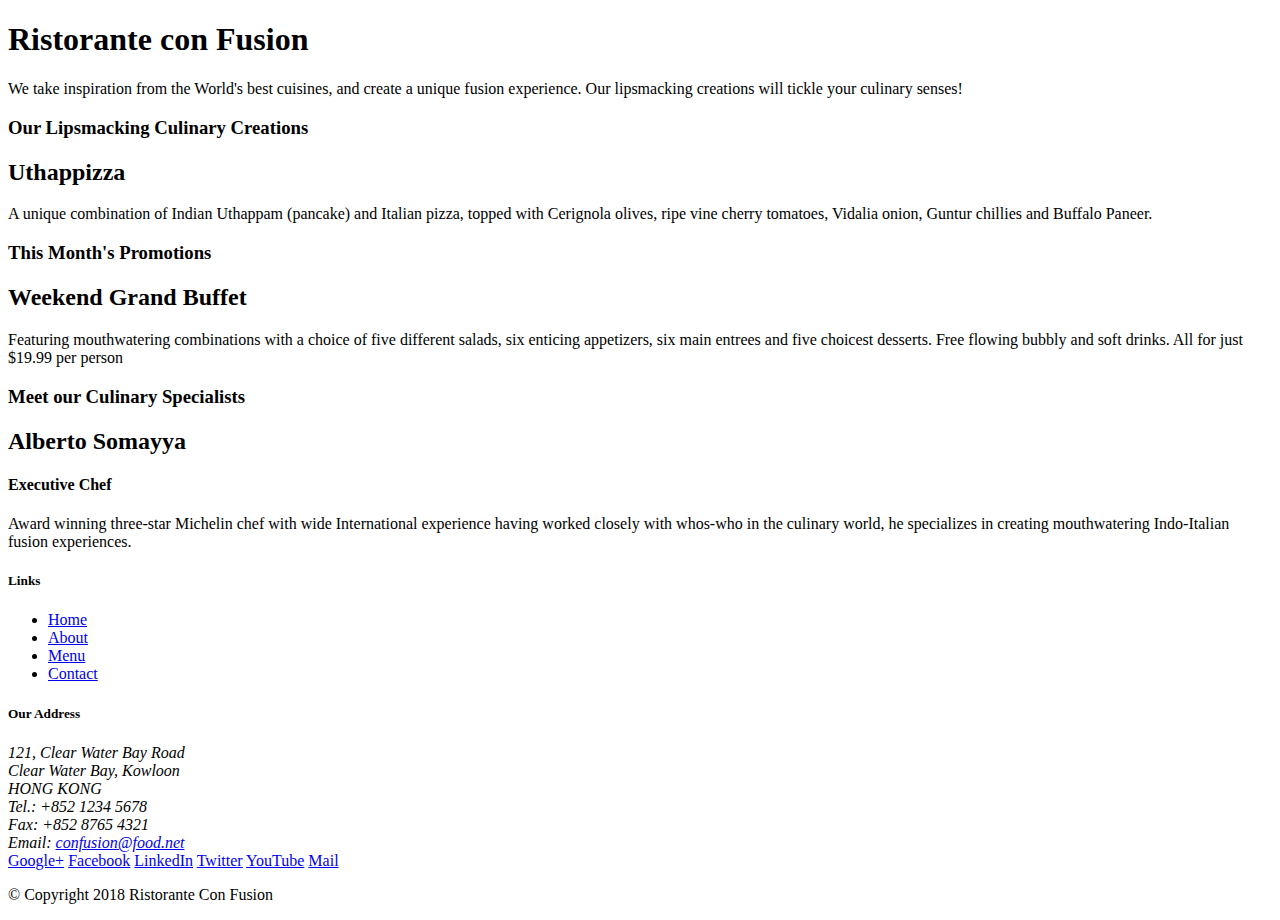
==== index.html @ 0f05fb22 "Initial setup" ====
<!DOCTYPE html>
<html lang="en">

<head>
    <title>Ristorante Con Fusion</title>
</head>

<body>

    <header>
        <div>
            <div>
                <div>
                    <h1>Ristorante con Fusion</h1>
                    <p>We take inspiration from the World's best cuisines, and create a unique fusion experience. Our lipsmacking creations will tickle your culinary senses!</p>
                </div>
                <div>
                </div>
            </div>
        </div>
    </header>

    <div>
        <div>
            <div>
                <h3>Our Lipsmacking Culinary Creations</h3>
            </div>
            <div>
                <h2>Uthappizza</h2>
                <p>A unique combination of Indian Uthappam (pancake) and Italian pizza, topped with Cerignola olives, ripe vine cherry tomatoes, Vidalia onion, Guntur chillies and Buffalo Paneer.</p>
            </div>
        </div>


        <div>
            <div>
                <h3>This Month's Promotions</h3>
            </div>
            <div>
                <h2>Weekend Grand Buffet</h2>
                <p>Featuring mouthwatering combinations with a choice of five different salads, six enticing appetizers, six main entrees and five choicest desserts. Free flowing bubbly and soft drinks. All for just $19.99 per person </p>
            </div>
        </div>

        <div>
            <div>
                <h3>Meet our Culinary Specialists</h3>
            </div>
            <div>
                <h2>Alberto Somayya</h2>
                <h4>Executive Chef</h4>
                <p>Award winning three-star Michelin chef with wide International experience having worked closely with whos-who in the culinary world, he specializes in creating mouthwatering Indo-Italian fusion experiences. </p>
            </div>
        </div>
    </div>

    <footer>
        <div>
            <div>             
                <div>
                    <h5>Links</h5>
                    <ul>
                        <li><a href="#">Home</a></li>
                        <li><a href="#">About</a></li>
                        <li><a href="#">Menu</a></li>
                        <li><a href="#">Contact</a></li>
                    </ul>
                </div>
                <div>
                    <h5>Our Address</h5>
                    <address>
		              121, Clear Water Bay Road<br>
		              Clear Water Bay, Kowloon<br>
		              HONG KONG<br>
		              Tel.: +852 1234 5678<br>
		              Fax: +852 8765 4321<br>
		              Email: <a href="mailto:confusion@food.net">confusion@food.net</a>
		           </address>
                </div>
                <div>
                    <div>
                        <a href="http://google.com/+">Google+</a>
                        <a href="http://www.facebook.com/profile.php?id=">Facebook</a>
                        <a href="http://www.linkedin.com/in/">LinkedIn</a>
                        <a href="http://twitter.com/">Twitter</a>
                        <a href="http://youtube.com/">YouTube</a>
                        <a href="mailto:">Mail</a>
                    </div>
                </div>
           </div>
           <div>             
                <div>
                    <p>© Copyright 2018 Ristorante Con Fusion</p>
                </div>
           </div>
        </div>
    </footer>

</body>

</html>
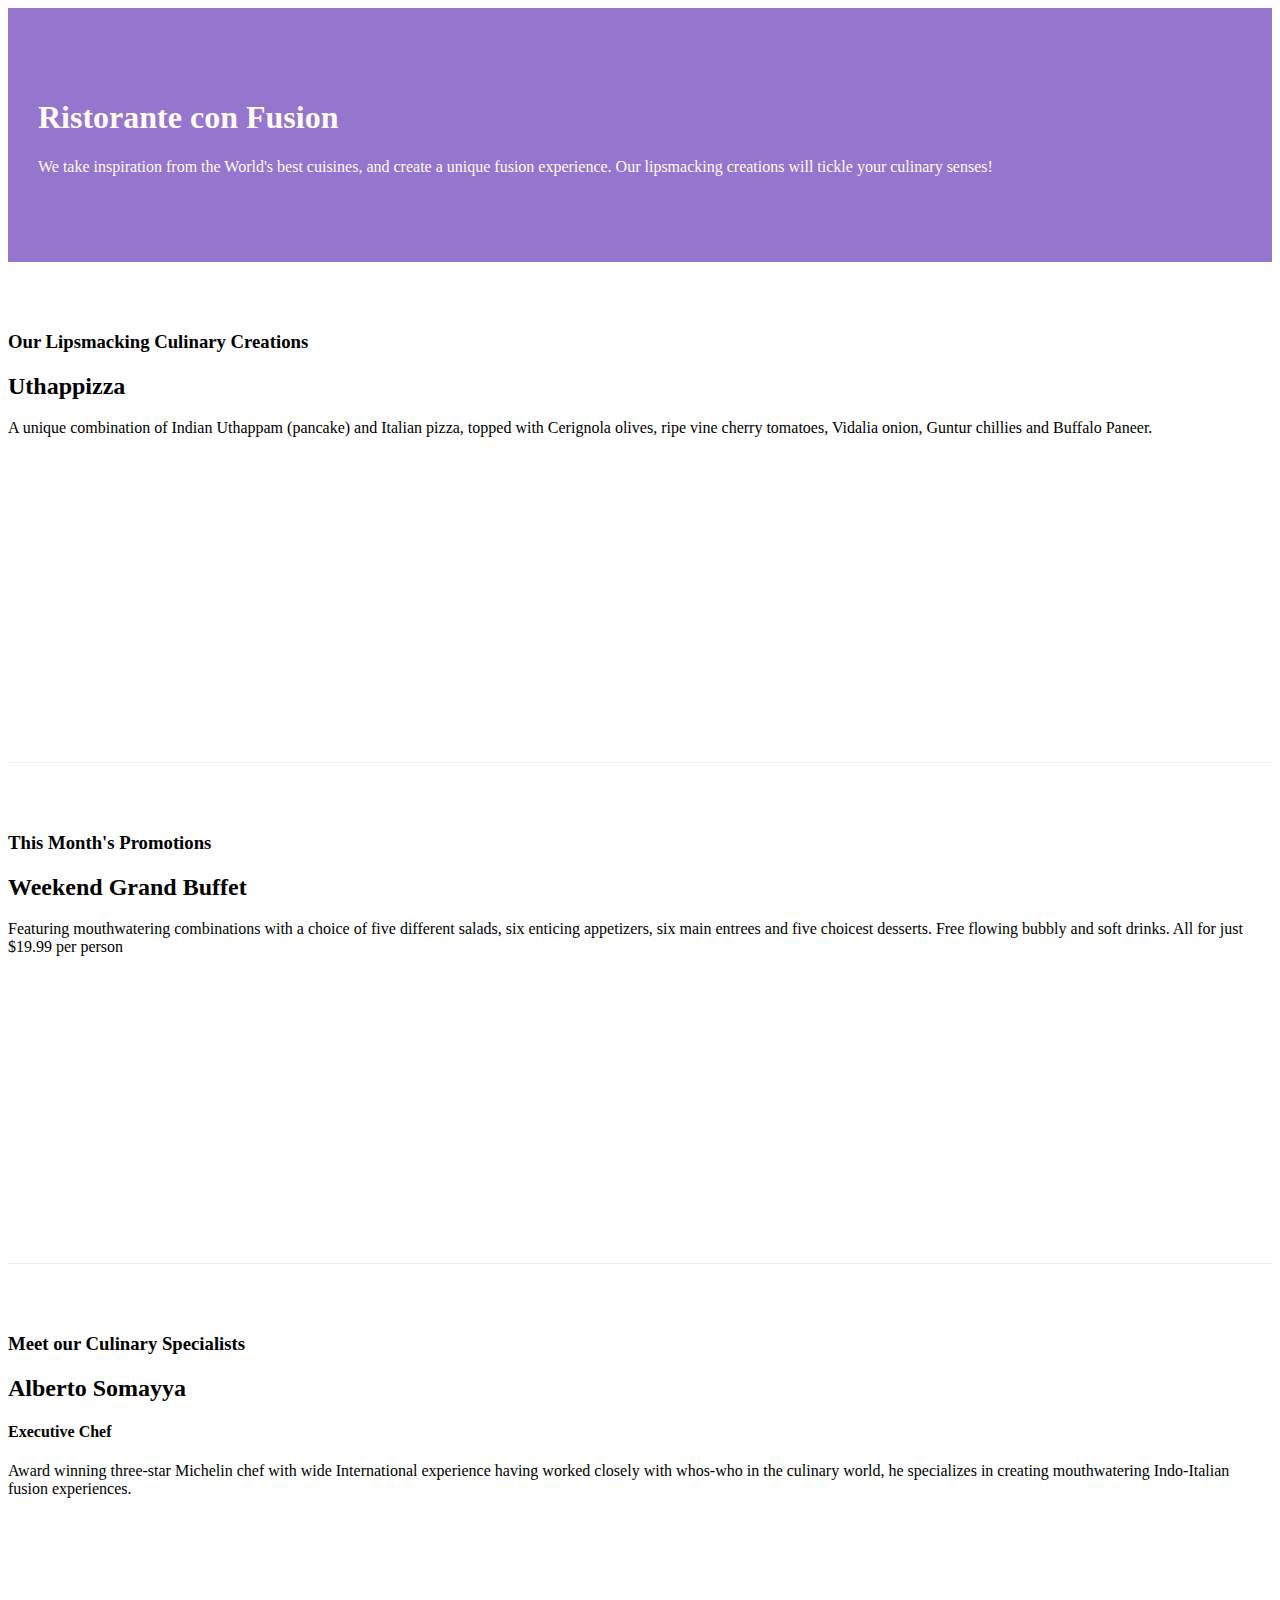
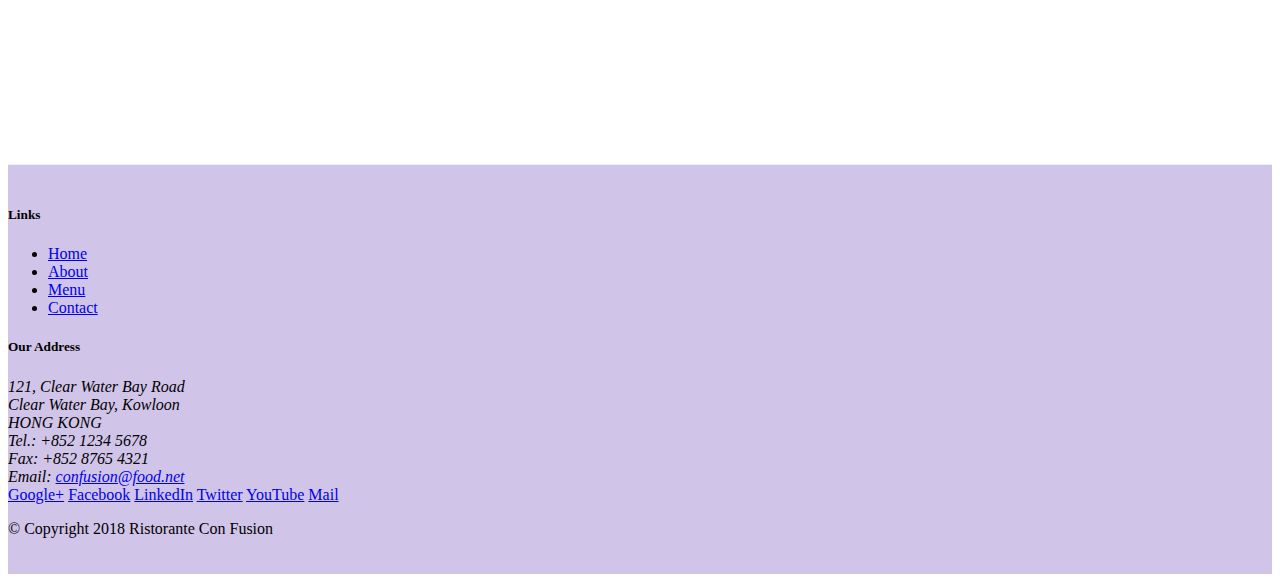
==== commit 0be0b2f5: "fifth commit" ====
--- a/index.html
+++ b/index.html
@@ -2,51 +2,59 @@
 <html lang="en">
 
 <head>
-    <title>Ristorante Con Fusion</title>
+     <!-- Required meta tags always come first -->
+     <meta charset="utf-8">
+     <meta name="viewport" content="width=device-width, initial-scale=1, shrink-to-fit=no">
+     <meta http-equiv="x-ua-compatible" content="ie=edge">
+ 
+     <!-- Bootstrap CSS -->
+     <link rel="stylesheet" href="node_modules/bootstrap/dist/css/bootstrap.min.css">
+     <link rel="stylesheet" href="css/style.css">
+     <title>Ristorante Con Fusion</title>
 </head>
 
 <body>
 
-    <header>
-        <div>
-            <div>
-                <div>
+    <header class="jumbotron">
+        <div class="container">
+            <div class="row row-header">
+                <div class="col-12 col-sm-6">
                     <h1>Ristorante con Fusion</h1>
                     <p>We take inspiration from the World's best cuisines, and create a unique fusion experience. Our lipsmacking creations will tickle your culinary senses!</p>
                 </div>
-                <div>
+                <div class="col-12 col-sm">
                 </div>
             </div>
         </div>
     </header>
 
-    <div>
-        <div>
-            <div>
+    <div class="container">
+        <div class="row row-content align-items-center">
+            <div class="col-12 col-sm-4 order-sm-last col-md-3">
                 <h3>Our Lipsmacking Culinary Creations</h3>
             </div>
-            <div>
+            <div class="col col-sm order-sm-first col-md">
                 <h2>Uthappizza</h2>
                 <p>A unique combination of Indian Uthappam (pancake) and Italian pizza, topped with Cerignola olives, ripe vine cherry tomatoes, Vidalia onion, Guntur chillies and Buffalo Paneer.</p>
             </div>
         </div>
 
 
-        <div>
-            <div>
+        <div class="row row-content align-items-center">
+            <div class="col-12 col-sm-4 order-sm-last col-md-3">
                 <h3>This Month's Promotions</h3>
             </div>
-            <div>
+            <div class="col col-sm order-sm-first col-md">
                 <h2>Weekend Grand Buffet</h2>
                 <p>Featuring mouthwatering combinations with a choice of five different salads, six enticing appetizers, six main entrees and five choicest desserts. Free flowing bubbly and soft drinks. All for just $19.99 per person </p>
             </div>
         </div>
 
-        <div>
-            <div>
+        <div class="row row-content align-items-center">
+            <div class="col-12 col-sm-4 order-sm-last col-md-3">
                 <h3>Meet our Culinary Specialists</h3>
             </div>
-            <div>
+            <div class="col col-sm order-sm-first col-md">
                 <h2>Alberto Somayya</h2>
                 <h4>Executive Chef</h4>
                 <p>Award winning three-star Michelin chef with wide International experience having worked closely with whos-who in the culinary world, he specializes in creating mouthwatering Indo-Italian fusion experiences. </p>
@@ -54,19 +62,19 @@
         </div>
     </div>
 
-    <footer>
-        <div>
-            <div>             
-                <div>
+    <footer class="footer">
+        <div class="container">
+            <div class="row">             
+                <div class="col-4 offset-1 col-sm-2">
                     <h5>Links</h5>
-                    <ul>
+                    <ul class="list-unstyled">
                         <li><a href="#">Home</a></li>
                         <li><a href="#">About</a></li>
                         <li><a href="#">Menu</a></li>
                         <li><a href="#">Contact</a></li>
                     </ul>
                 </div>
-                <div>
+                <div class="col-7 col-sm-5">
                     <h5>Our Address</h5>
                     <address>
 		              121, Clear Water Bay Road<br>
@@ -77,8 +85,8 @@
 		              Email: <a href="mailto:confusion@food.net">confusion@food.net</a>
 		           </address>
                 </div>
-                <div>
-                    <div>
+                <div class="col-12 col-sm-4">
+                    <div class="text-center">
                         <a href="http://google.com/+">Google+</a>
                         <a href="http://www.facebook.com/profile.php?id=">Facebook</a>
                         <a href="http://www.linkedin.com/in/">LinkedIn</a>
@@ -88,13 +96,17 @@
                     </div>
                 </div>
            </div>
-           <div>             
-                <div>
+           <div class="row justify-content-center">             
+                <div class="col-auto">
                     <p>© Copyright 2018 Ristorante Con Fusion</p>
                 </div>
            </div>
         </div>
     </footer>
+     <!-- jQuery first, then Popper.js, then Bootstrap JS. -->
+     <script src="node_modules/jquery/dist/jquery.slim.min.js"></script>
+     <script src="node_modules/popper.js/dist/umd/popper.min.js"></script>
+     <script src="node_modules/bootstrap/dist/js/bootstrap.min.js"></script>
 
 </body>
 
--- a/css/style.css
+++ b/css/style.css
@@ -0,0 +1,31 @@
+.row-header {
+    margin: 0px auto;
+    padding: 0px auto;
+}
+
+.row-content {
+    margin: 0px auto;
+    padding: 50px 0px 50px 0px;
+    border-bottom: 1px ridge;
+    min-height: 400px;
+}
+
+.footer{
+    background-color: #D1C4E9;
+    margin: 0px auto;
+    padding: 20px 0px 20px 0px;
+}
+
+.jumbotron {
+    padding: 70px 30px 70px 30px;
+    margin: 0px auto;
+    background: #9575CD;
+    color: floralwhite;
+}
+
+.address {
+    font-size: 80%;
+    margin: 0px;
+    color: #00ff00;
+
+}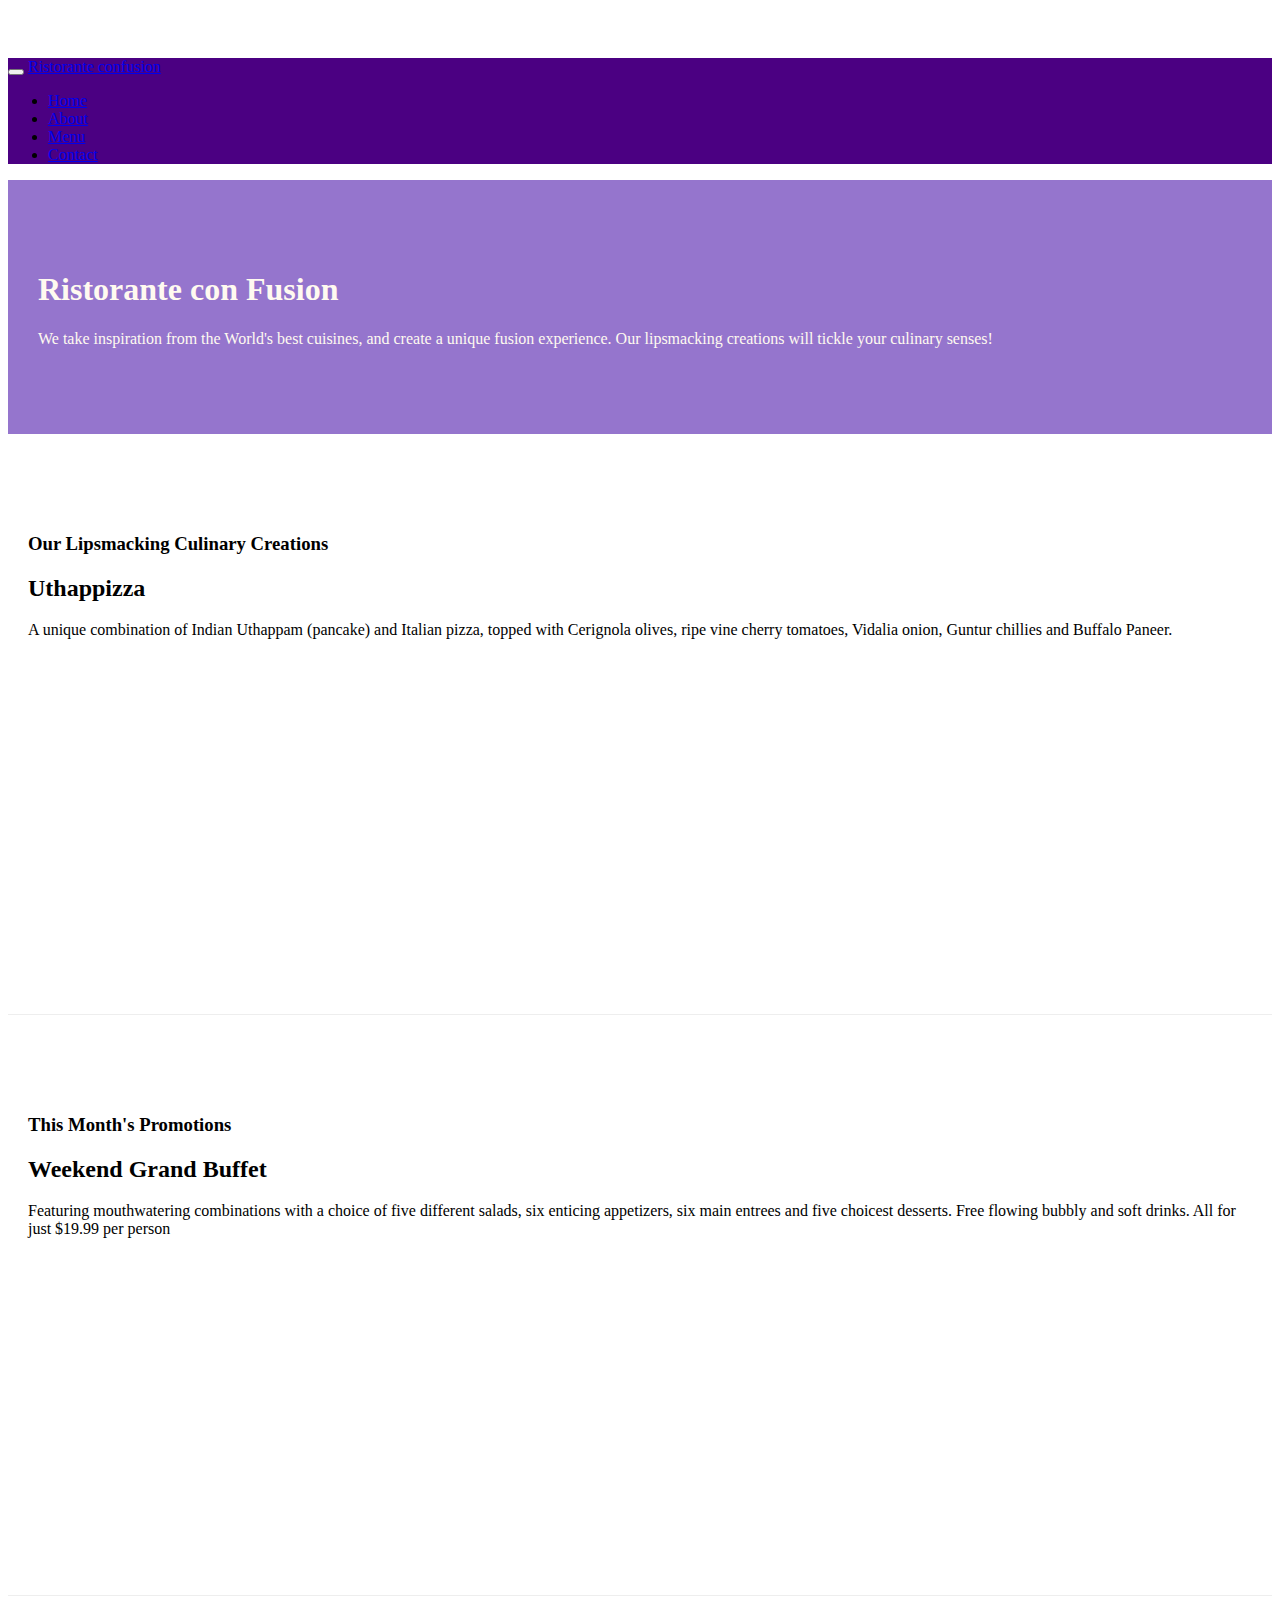
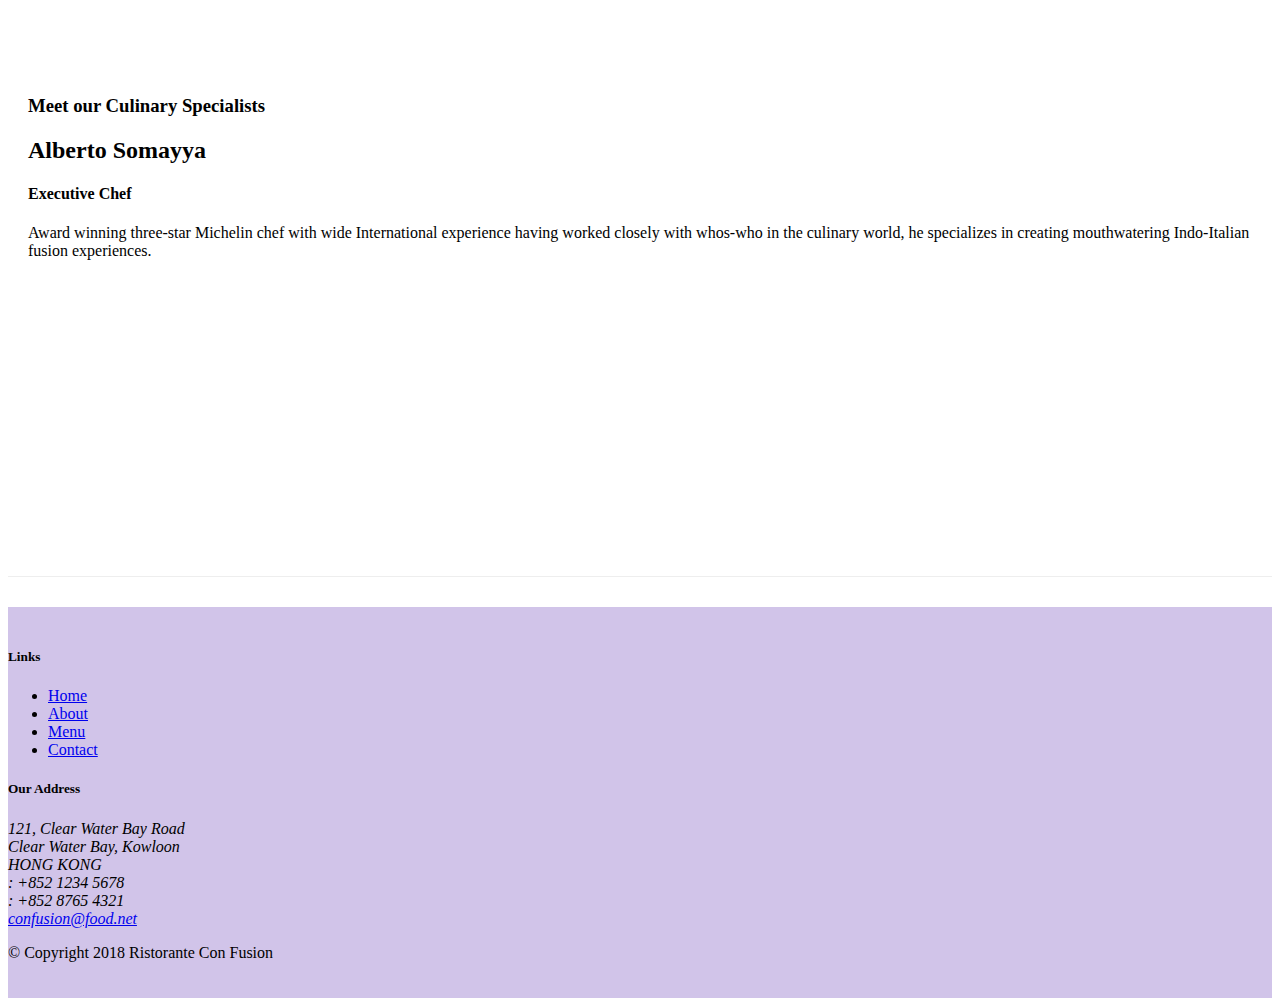
==== commit 18818977: "Button commit" ====
--- a/index.html
+++ b/index.html
@@ -10,11 +10,28 @@
      <!-- Bootstrap CSS -->
      <link rel="stylesheet" href="node_modules/bootstrap/dist/css/bootstrap.min.css">
      <link rel="stylesheet" href="css/style.css">
+     <link rel="stylesheet" href="node_modules/font-awesome/css/font-awesome.min.css">
+     <link rel="stylesheet" href="node_modules/bootstrap-social/bootstrap-social.css">
      <title>Ristorante Con Fusion</title>
 </head>
 
 <body>
-
+  <nav class="navbar navbar-dark navbar-expand-sm  fixed-top">
+      <div class="container">
+          <button class="navbar-toggler" type="button" data-toggle="collapse" data-target="#Navbar">
+          <span class="navbar-toggler-icon"></span>
+          </button>
+          <a class="navbar-brand mr-auto" href="#">Ristorante confusion</a>
+          <div class="collapse navbar-collapse" id="Navbar">
+            <ul class="navbar-nav mr-auto">
+                <li class="nav-item active"><a class="nav-link" href="#"><i class="fa fa-home fa-lg"></i>Home</a></li> 
+                <li class="nav-item"><a class="nav-link" href="./aboutus.html"><i class="fa fa-info fa-lg"></i>About</a></li> 
+                <li class="nav-item"><a class="nav-link" href="#"><i class="fa fa-list fa-lg"></i>Menu</a></li>           
+                <li class="nav-item"><a class="nav-link" href="./contactus.html"><i class="fa fa-phone fa-lg"></i>Contact</a></li>           
+                </ul>
+          </div>
+      </div>
+  </nav>
     <header class="jumbotron">
         <div class="container">
             <div class="row row-header">
@@ -69,9 +86,9 @@
                     <h5>Links</h5>
                     <ul class="list-unstyled">
                         <li><a href="#">Home</a></li>
-                        <li><a href="#">About</a></li>
+                        <li><a href="./aboutus.html">About</a></li>
                         <li><a href="#">Menu</a></li>
-                        <li><a href="#">Contact</a></li>
+                        <li><a href="./contactus.html">Contact</a></li>
                     </ul>
                 </div>
                 <div class="col-7 col-sm-5">
@@ -80,19 +97,19 @@
 		              121, Clear Water Bay Road<br>
 		              Clear Water Bay, Kowloon<br>
 		              HONG KONG<br>
-		              Tel.: +852 1234 5678<br>
-		              Fax: +852 8765 4321<br>
-		              Email: <a href="mailto:confusion@food.net">confusion@food.net</a>
+		              <i class="fa fa-phone fa-lg"></i>: +852 1234 5678<br>
+		              <i class="fa fa-fax fa-lg"></i>: +852 8765 4321<br>
+		              <i class="fa fa-envelope fa-lg"></i> <a href="mailto:confusion@food.net">confusion@food.net</a>
 		           </address>
                 </div>
                 <div class="col-12 col-sm-4">
                     <div class="text-center">
-                        <a href="http://google.com/+">Google+</a>
-                        <a href="http://www.facebook.com/profile.php?id=">Facebook</a>
-                        <a href="http://www.linkedin.com/in/">LinkedIn</a>
-                        <a href="http://twitter.com/">Twitter</a>
-                        <a href="http://youtube.com/">YouTube</a>
-                        <a href="mailto:">Mail</a>
+                        <a class="btn btn-social-icon btn-google" href="http://google.com/+"><i class="fa fa-google-plus fa-lg"></i></a>
+                        <a class="btn btn-social-icon btn-facebook" href="http://www.facebook.com/profile.php?id="><i class="fa fa-facebook fa-lg"></i></a>
+                        <a class="btn btn-social-icon btn-linkedin"href="http://www.linkedin.com/in/"><i class="fa fa-linkedin fa-lg"></i></a>
+                        <a class="btn btn-social-icon btn-twitter"href="http://twitter.com/"><i class="fa fa-twitter fa-lg"></i></a>
+                        <a class="btn btn-social-icon btn-youtube"href="http://youtube.com/"><i class="fa fa-youtube fa-lg"></i></a>
+                        <a class="btn btn-social-icon btn-envelope-o"href="mailto:"><i class="fa fa-envelope-o fa-lg"></i></a>
                     </div>
                 </div>
            </div>
--- a/css/style.css
+++ b/css/style.css
@@ -4,10 +4,10 @@
 }
 
 .row-content {
-    margin: 0px auto;
-    padding: 50px 0px 50px 0px;
+    margin: 30px auto;
+    padding: 50px 20px 50px 20px;
     border-bottom: 1px ridge;
-    min-height: 400px;
+    min-height: 450px;
 }
 
 .footer{
@@ -28,4 +28,12 @@
     margin: 0px;
     color: #00ff00;
 
-}+}
+ body {
+     padding: 50px 0px 0px 0px;
+     Z-index: 0;
+ }
+
+ .navbar-dark {
+     background-color: indigo;
+ }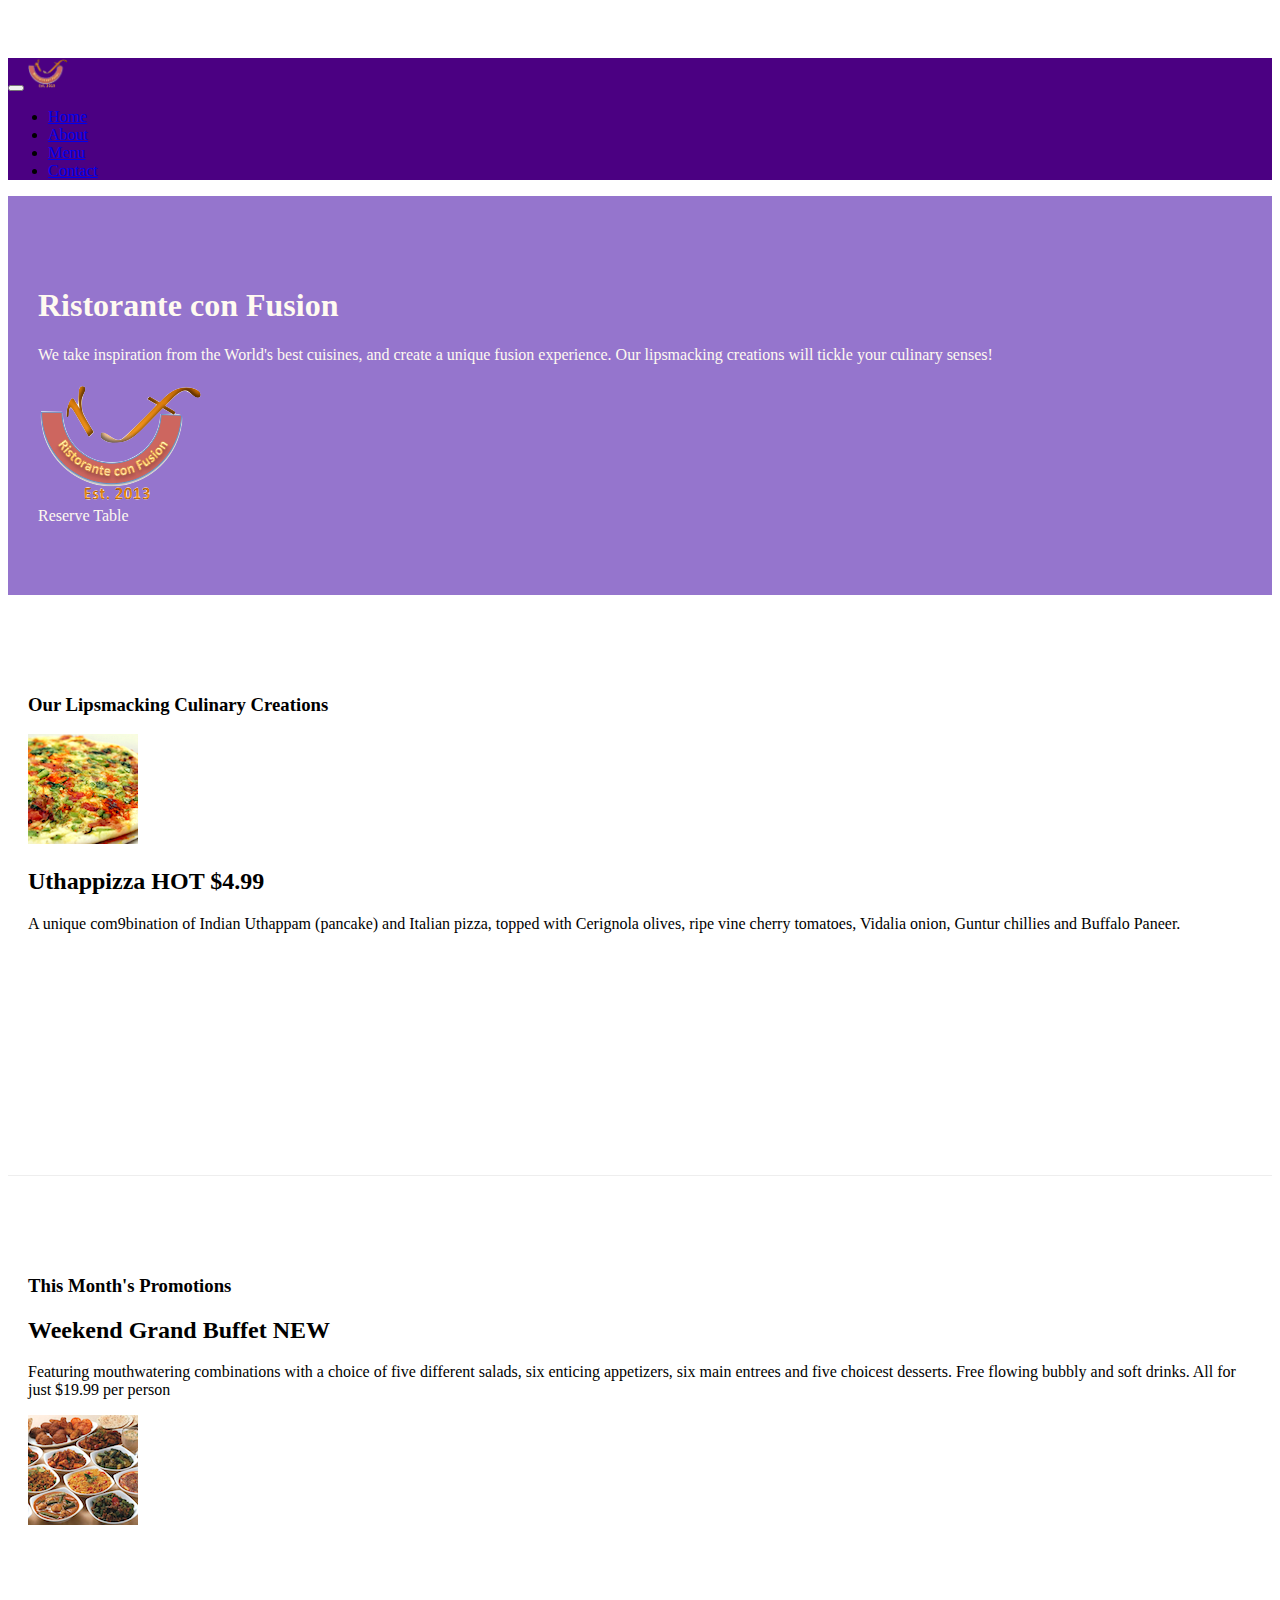
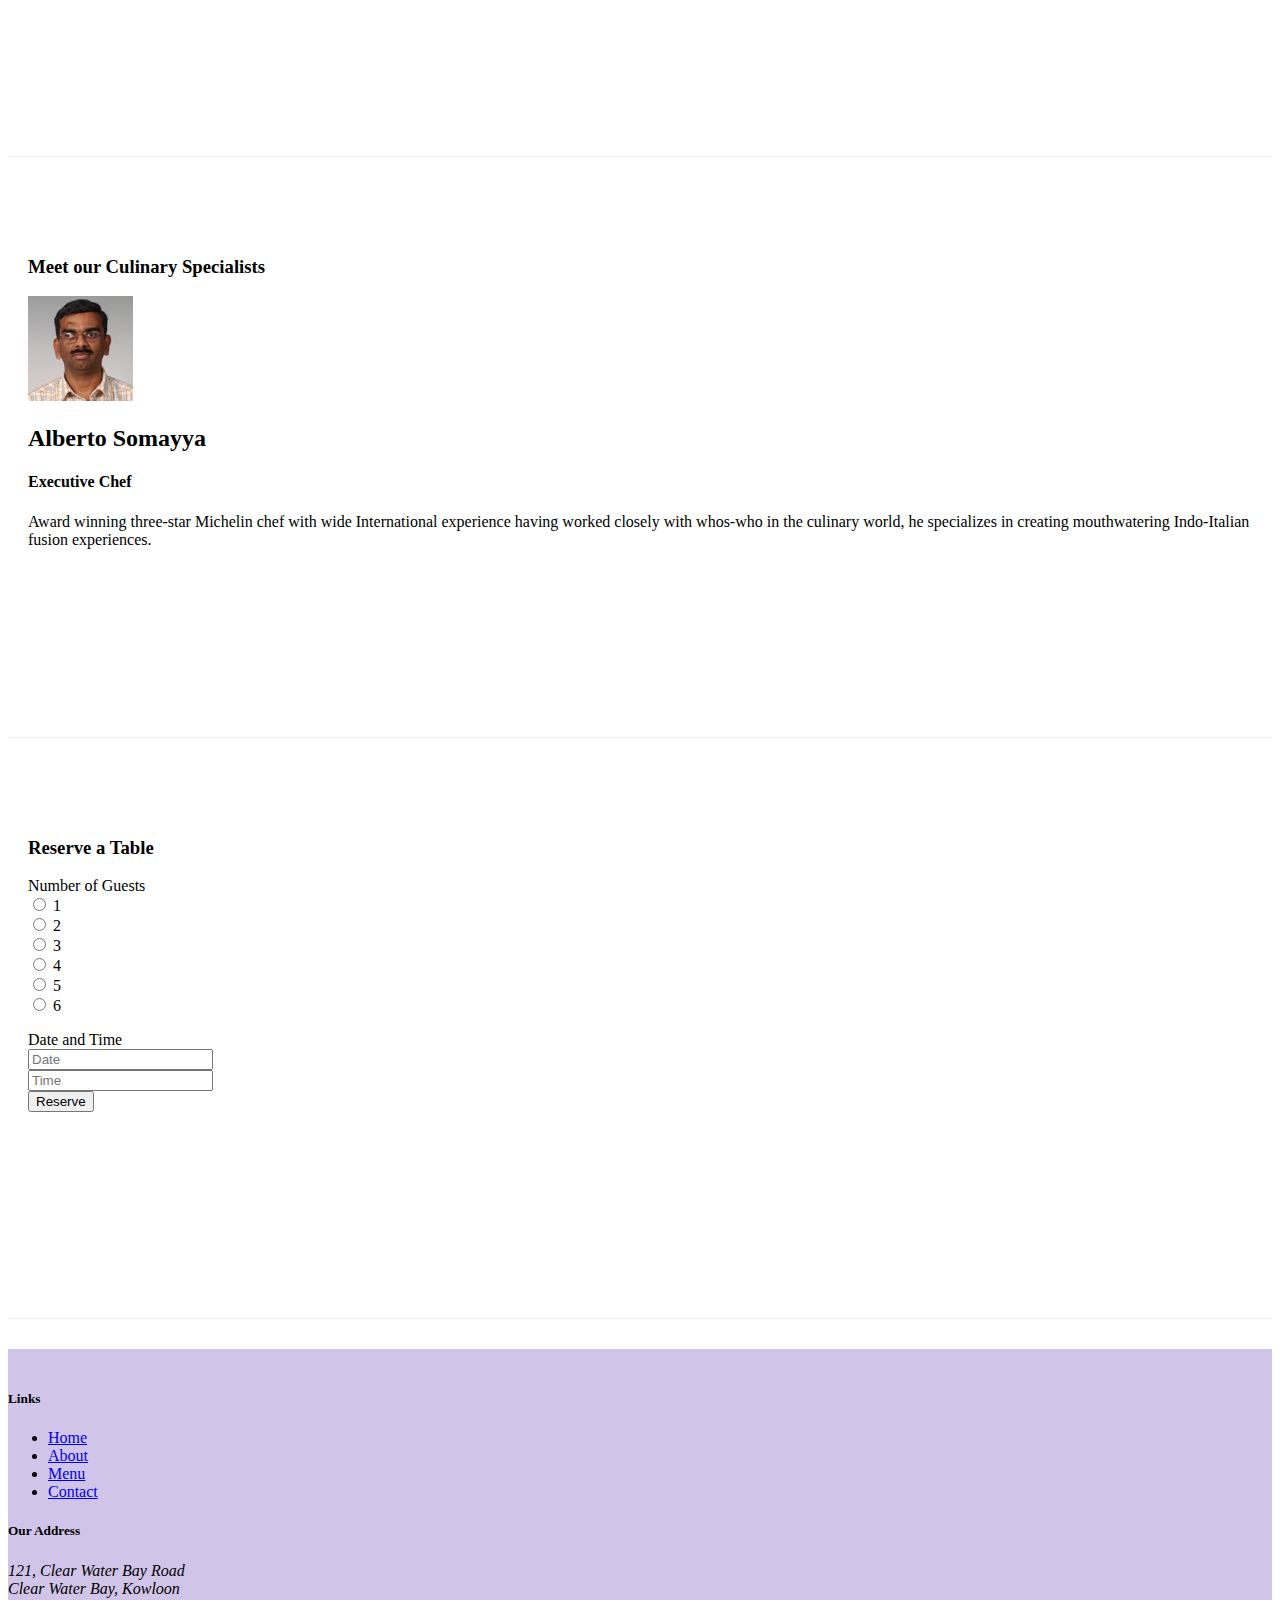
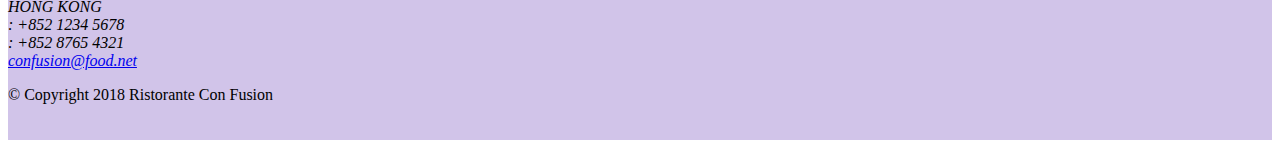
==== commit 1ea6517f: "tab pills commit in about page" ====
--- a/index.html
+++ b/index.html
@@ -21,7 +21,7 @@
           <button class="navbar-toggler" type="button" data-toggle="collapse" data-target="#Navbar">
           <span class="navbar-toggler-icon"></span>
           </button>
-          <a class="navbar-brand mr-auto" href="#">Ristorante confusion</a>
+          <a class="navbar-brand mr-auto" href="#"><img src="img/logo.png"height="30" width="40"></a>
           <div class="collapse navbar-collapse" id="Navbar">
             <ul class="navbar-nav mr-auto">
                 <li class="nav-item active"><a class="nav-link" href="#"><i class="fa fa-home fa-lg"></i>Home</a></li> 
@@ -39,47 +39,131 @@
                     <h1>Ristorante con Fusion</h1>
                     <p>We take inspiration from the World's best cuisines, and create a unique fusion experience. Our lipsmacking creations will tickle your culinary senses!</p>
                 </div>
-                <div class="col-12 col-sm">
+                <div class="col-12 col-sm-4 align-self-center">
+                    <img src="img/logo.png" class="img-fluid">
+                </div>
+                <div class="col-12 col-sm-2 align-self-center">
+                    <div class="col-12 col-sm-6">
+                        <a role="button" class="btn btn-warning" id="Table">Reserve Table</a>
+                    </div>
                 </div>
             </div>
         </div>
     </header>
 
     <div class="container">
-        <div class="row row-content align-items-center">
+        <div class="row row-content align-self-center">
             <div class="col-12 col-sm-4 order-sm-last col-md-3">
                 <h3>Our Lipsmacking Culinary Creations</h3>
             </div>
             <div class="col col-sm order-sm-first col-md">
-                <h2>Uthappizza</h2>
-                <p>A unique combination of Indian Uthappam (pancake) and Italian pizza, topped with Cerignola olives, ripe vine cherry tomatoes, Vidalia onion, Guntur chillies and Buffalo Paneer.</p>
-            </div>
-        </div>
-
-
-        <div class="row row-content align-items-center">
-            <div class="col-12 col-sm-4 order-sm-last col-md-3">
+                <div class="media">
+                    <img class="d-flex mr-2 img-thumbnail align-self-center"
+                            src="img/uthappizza.png" alt="Uthappizza">
+                    <div class="media-body">
+                        <h2 class="mt-3">Uthappizza <span class="badge badge-danger">HOT</span> <span class="badge badge-pill badge-secondary">$4.99</span></h2>
+                        <div class="d-none d-sm-block">
+                            <p>A unique com9bination of Indian Uthappam (pancake) and Italian pizza, topped with Cerignola olives, ripe vine cherry tomatoes, Vidalia onion, Guntur chillies and Buffalo Paneer.</p>
+                            </div>
+                        </div>
+            </div>
+            </div>
+        </div>
+
+
+        <div class="row row-content align-self-center">
+            <div class="col-12 col-sm-4 order-sm-first col-md-3">
                 <h3>This Month's Promotions</h3>
             </div>
-            <div class="col col-sm order-sm-first col-md">
-                <h2>Weekend Grand Buffet</h2>
-                <p>Featuring mouthwatering combinations with a choice of five different salads, six enticing appetizers, six main entrees and five choicest desserts. Free flowing bubbly and soft drinks. All for just $19.99 per person </p>
-            </div>
-        </div>
-
-        <div class="row row-content align-items-center">
+            <div class="col col-sm order-sm-last col-md">
+                <div class="media">
+                     <div class="media-body">
+                     <h2 class="mt-0">Weekend Grand Buffet <span class="badge badge-danger">NEW</span></h2>
+                     <div class="d-none d-sm-block">
+                     <p>Featuring mouthwatering combinations with a choice of five different salads, six enticing appetizers, six main entrees and five choicest desserts. Free flowing bubbly and soft drinks. All for just $19.99 per person </p>
+                     </div>
+                    </div>
+                 <img class="d-flex mr-2 img-thumbnail align-self-center"src="img/buffet.png" alt="buffet">  
+            </div>
+        </div>
+        </div>
+
+        <div class="row row-content align-self-center">
             <div class="col-12 col-sm-4 order-sm-last col-md-3">
                 <h3>Meet our Culinary Specialists</h3>
             </div>
             <div class="col col-sm order-sm-first col-md">
-                <h2>Alberto Somayya</h2>
+                <div class="media">
+                    <img class="d-flex mr-3 img-thumbnail align-self-center"
+                            src="img/alberto.png" alt="Alberto Somayya">
+                    <div class="media-body">
+                        <h2 class="mt-0">Alberto Somayya</h2>
                 <h4>Executive Chef</h4>
+                <div class="d-none d-sm-block">
                 <p>Award winning three-star Michelin chef with wide International experience having worked closely with whos-who in the culinary world, he specializes in creating mouthwatering Indo-Italian fusion experiences. </p>
-            </div>
-        </div>
+                </div>
+            </div>
+            </div>
+            </div>
+        </div>
+        <div class="row row-content align-self-center">
+            <div class=" col-12 col-sm-8 offset-sm-2" id="Table">
+                <div class="card">
+                    <h3 class="card-header  bg-warning text-white">Reserve a Table</h3>
+                    <div class="card-body col-12 " id="Table">
+                        <dl class="row">
+                            <dt class="col-sm-2">Number of Guests</dt>
+                            <div class="form-check form-check-inline">
+                               
+                                <input class="form-check-input" type="radio" name="inlineRadioOptions" id="inlineRadio1" value="option1">
+                                <label class="form-check-label" for="inlineRadio1"> 1</label>
+                               
+                              </div>
+                              <div class="form-check form-check-inline">
+                                <input class="form-check-input" type="radio" name="inlineRadioOptions" id="inlineRadio2" value="option2">
+                                <label class="form-check-label" for="inlineRadio2">2</label>
+                              </div>
+                              <div class="form-check form-check-inline">
+                                <input class="form-check-input" type="radio" name="inlineRadioOptions" id="inlineRadio3" value="option3">
+                                <label class="form-check-label" for="inlineRadio3">3</label>
+                              </div>
+                              <div class="form-check form-check-inline">
+                                <input class="form-check-input" type="radio" name="inlineRadioOptions" id="inlineRadio4" value="option4">
+                                <label class="form-check-label" for="inlineRadio4">4</label>
+                              </div>
+                              <div class="form-check form-check-inline">
+                                <input class="form-check-input" type="radio" name="inlineRadioOptions" id="inlineRadio5" value="option5">
+                                <label class="form-check-label" for="inlineRadio5">5</label>
+                              </div>
+                              <div class="form-check form-check-inline">
+                                <input class="form-check-input" type="radio" name="inlineRadioOptions" id="inlineRadio6" value="option6">
+                                <label class="form-check-label" for="inlineRadio6">6</label>
+                              </div>
+                        </dl>
+                        <div class="form-group row">
+                            <dt class=" col-12 col-md-2 col-form-label">Date and Time</dt>
+                            <div class="col-12 col-md-4">
+                                <input type=" " class="form-control" id="Date" name="Date" placeholder="Date">
+                            </div> 
+                            <div class="col-12 col-md-5">
+                                <input type=" " class="form-control" id="time" name="time" placeholder="Time">
+                            </div>
+                        </div>
+                        <div class="form-group row">
+                            <div class="offset-md-2 col-md-10">
+                                <button type="Submit" class="btn btn-primary">Reserve</button>
+                            </div>
+                        </div>
+                    </div>
+                </div>
+             
+            </div>
+         </div>
+       
+    
     </div>
 
-    <footer class="footer">
+    <footer class="footer col-12">
         <div class="container">
             <div class="row">             
                 <div class="col-4 offset-1 col-sm-2">
--- a/css/style.css
+++ b/css/style.css
@@ -36,4 +36,15 @@
 
  .navbar-dark {
      background-color: indigo;
- }+ }
+ .table-responsive {
+
+    padding: 70px 30px 70px 30px;
+    margin: 0px auto;
+ }
+.tab-content {
+    border-top: 1px solid #ddd;
+    border-left: 1px solid #ddd;
+    border-right: 1px solid #ddd;
+    border-bottom: 1px solid #ddd;
+}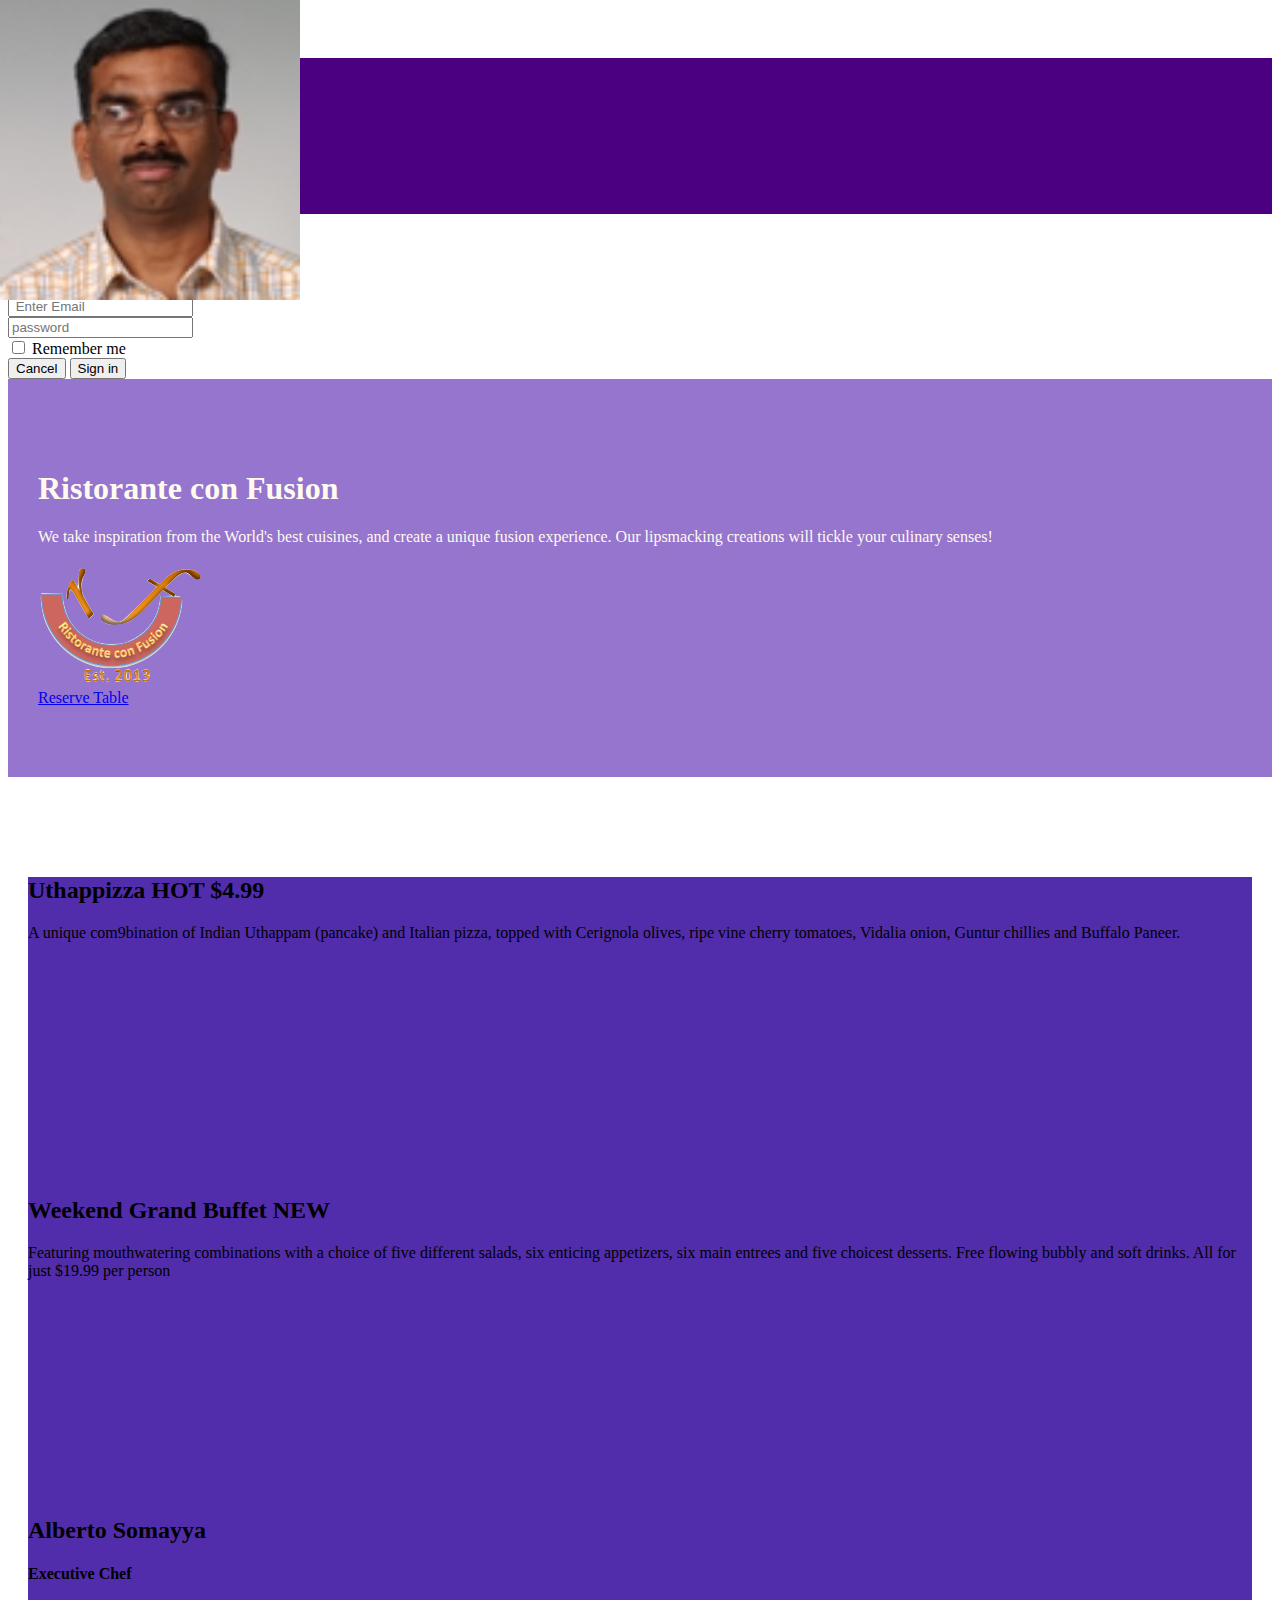
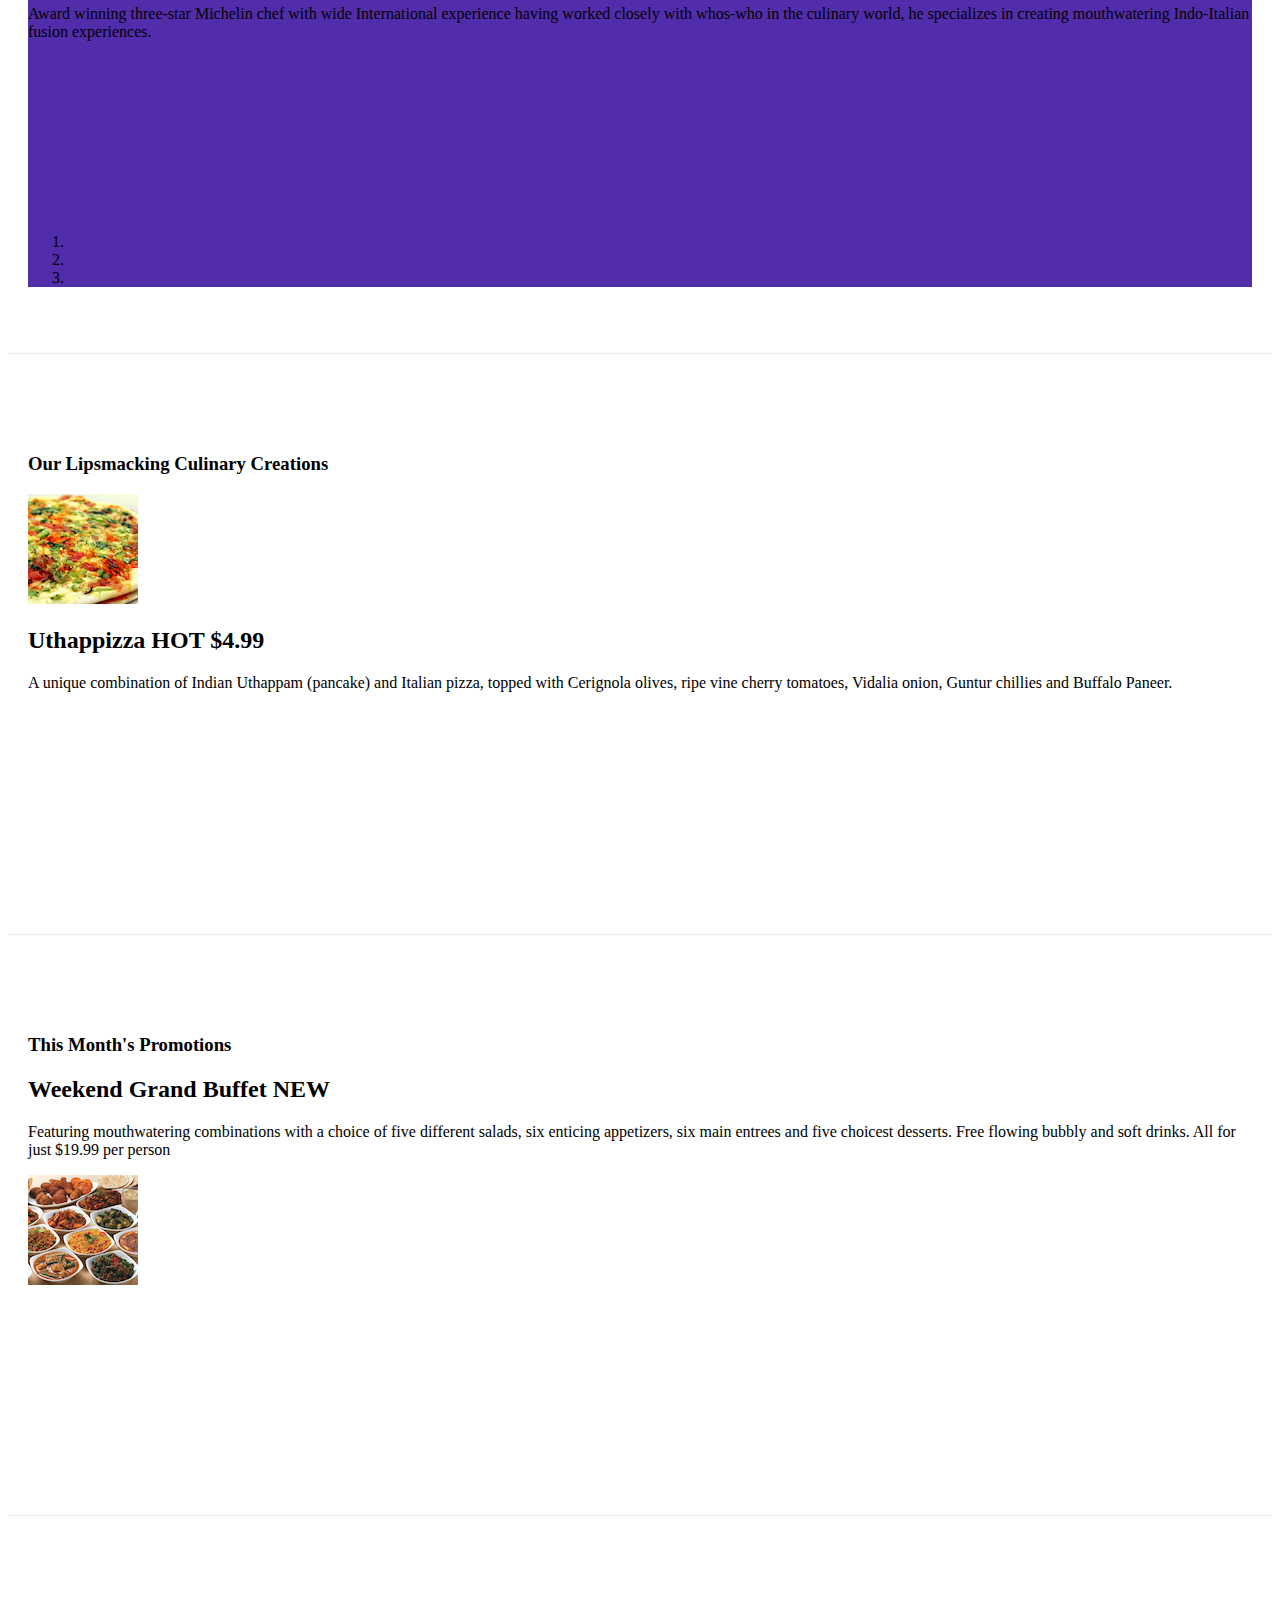
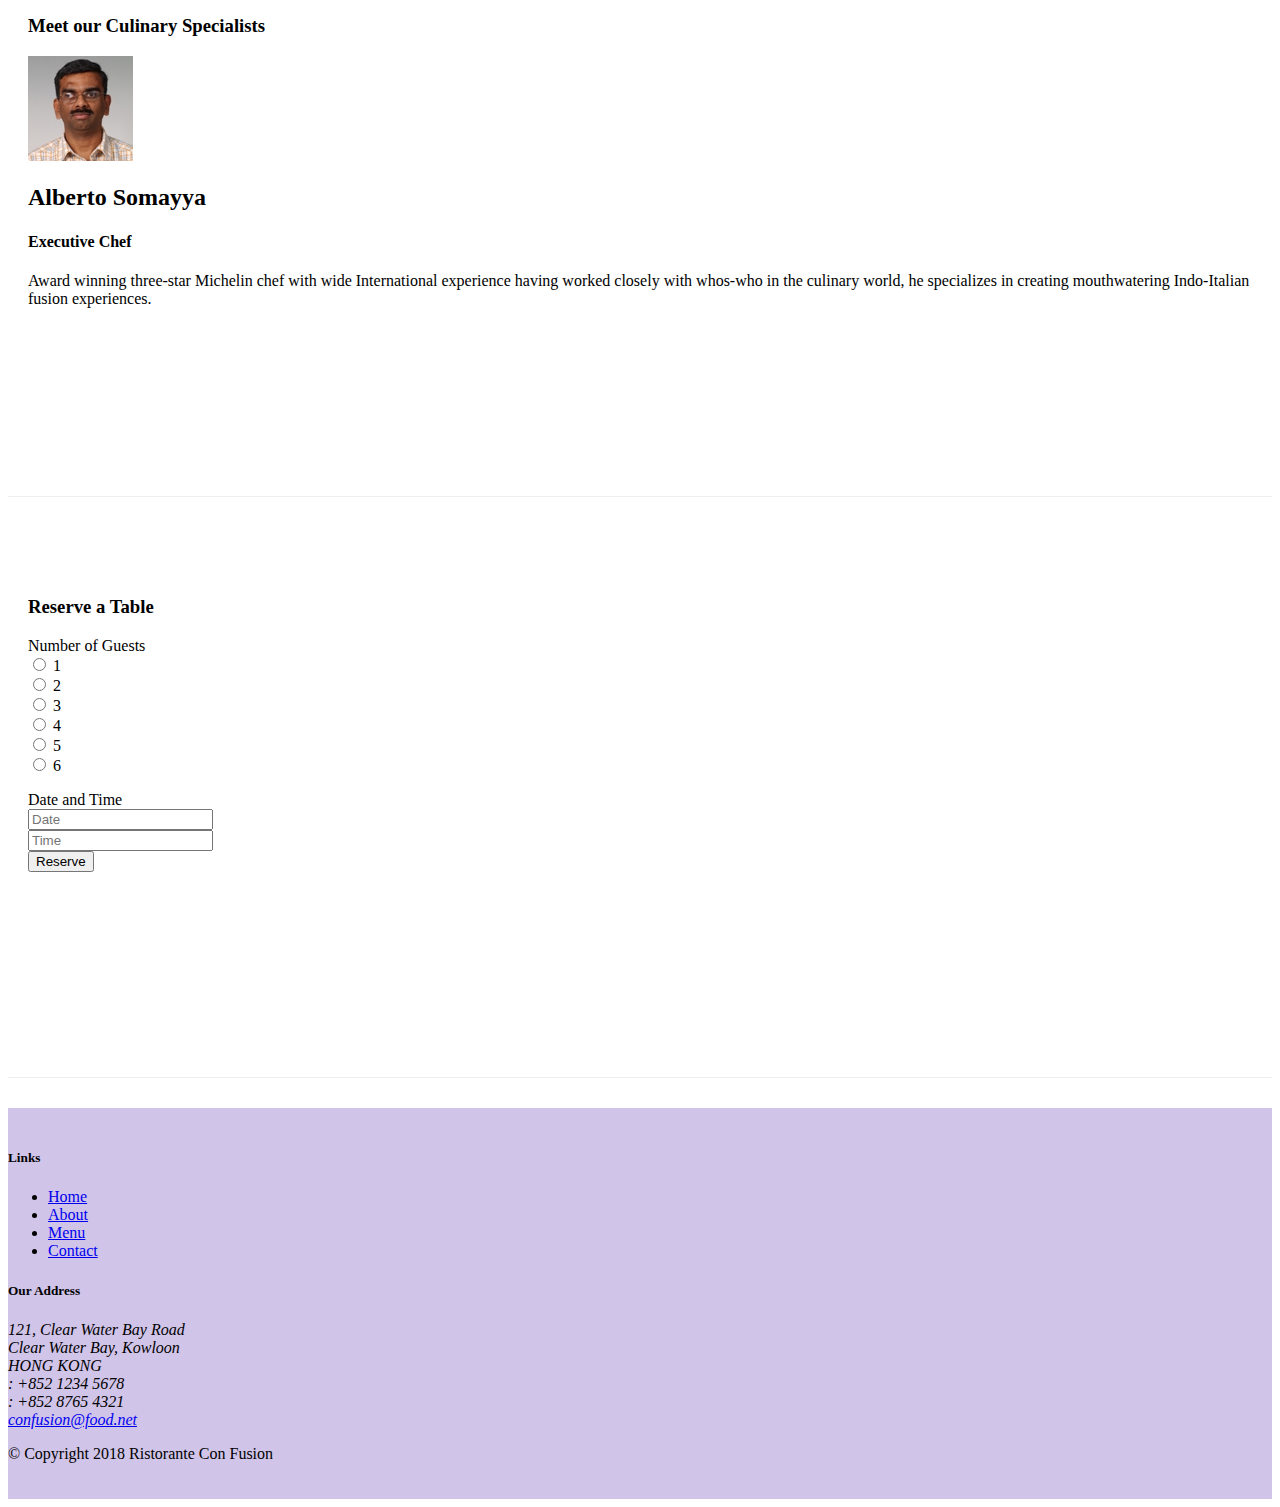
==== commit c00b49f7: "modal tooltips and carousal addition" ====
--- a/index.html
+++ b/index.html
@@ -29,9 +29,53 @@
                 <li class="nav-item"><a class="nav-link" href="#"><i class="fa fa-list fa-lg"></i>Menu</a></li>           
                 <li class="nav-item"><a class="nav-link" href="./contactus.html"><i class="fa fa-phone fa-lg"></i>Contact</a></li>           
                 </ul>
+                <span class="navbar-text">
+                    <a data-toggle="modal" data-target="#loginmodal">
+                    <span class="fa fa-sign-in"></span> Login</a>
+                </span>
           </div>
       </div>
   </nav>
+    <div id="loginmodal" class="modal fade" role="dialog">
+       <div class="modal-dialog modal-lg" role="content">
+           <div class="modal-content">
+               <div class="modal-header">
+                   <h4 class="modal-title">Login</h4>
+                   <button type="button" class="close" data-dismiss="modal">&times;</button>
+               </div>
+               <div class="modal-body">    
+                   <form>
+                       <div class="form-row">
+                <div class="form-group col-sm-4">
+                    <label for="Email" class="sr-only"></label> 
+                        <input type="email" class="form-control" id="email" name="email" placeholder=" Enter Email">
+                    
+                </div>
+                <div class="form-group col-sm-4">
+                    <label for="password" class="sr-only"></label> 
+                   
+                        <input type="password" class="form-control" id="password" name="password" placeholder="password">
+                   
+                </div>
+                <div class="col-sm-auto">
+                <div class="form-check">
+                    <input class="form-check-input" type="checkbox">
+                    <label class="form-check-label">Remember me</label>
+                </div>
+                </div>
+             </div>
+                <div class="form-row">
+                   
+                        <button type="button" class="btn btn-secondary btn-sm ml-auto" data-dismiss="modal">Cancel</button>
+                        <button type="submit" class="btn-primary ml-1">Sign in</button>
+                   
+                </div>
+                </form>
+
+               </div>
+           </div>
+       </div>
+    </div>
     <header class="jumbotron">
         <div class="container">
             <div class="row row-header">
@@ -43,15 +87,61 @@
                     <img src="img/logo.png" class="img-fluid">
                 </div>
                 <div class="col-12 col-sm-2 align-self-center">
-                    <div class="col-12 col-sm-6">
-                        <a role="button" class="btn btn-warning" id="Table">Reserve Table</a>
+                        <a role="button" class="btn btn-block nav-link btn-warning"  data-toggle="tooltip" data-html="true"  title="Or Call us at  <br><strong>+852 12345678</strong>"
+                            data-placement="bottom" href="#Table">Reserve Table</a>
+                </div>
+            </div>
+        </div>
+    </header>
+
+    <div class="container">
+        <div class="row row-content">
+            <div class="col">
+                <div id="mycarousel" class="carousel slide" data-ride="carousel">
+                    <div class="carousel-inner" role="listbox">
+                        <div class="carousel-item active">
+                            <img class="d-block img-fluid" src="img/uthappizza.png" alt="uthappizza">
+                                <div class="carousel-caption">
+                                    <h2>Uthappizza <span class="badge badge-danger">HOT</span> <span class="badge badge-pill badge-secondary">$4.99</span></h2>
+                                   
+                                        <p>A unique com9bination of Indian Uthappam (pancake) and Italian pizza, topped with Cerignola olives, ripe vine cherry tomatoes, Vidalia onion, Guntur chillies and Buffalo Paneer.</p>
+                                        
+                                </div>
+                        </div>
+                        <div class="carousel-item">
+                            <img class="d-block img-fluid" src="img/buffet.png" alt="buffet">
+                                <div class="carousel-caption d-none d-md-block">
+                                    <h2>Weekend Grand Buffet <span class="badge badge-danger">NEW</span></h2>
+                                   
+                                        <p>Featuring mouthwatering combinations with a choice of five different salads, six enticing appetizers, six main entrees and five choicest desserts. Free flowing bubbly and soft drinks. All for just $19.99 per person </p>
+                                        
+                                </div>
+                        </div>
+                        <div class="carousel-item">
+                            <img class="d-block img-fluid" src="img/alberto.png" alt="alberto">
+                                <div class="carousel-caption d-none d-md-block">
+                                    <h2>Alberto Somayya</h2>
+                                    <h4>Executive Chef</h4>
+                                   
+                                        <p>Award winning three-star Michelin chef with wide International experience having worked closely with whos-who in the culinary world, he specializes in creating mouthwatering Indo-Italian fusion experiences. </p>
+                                       
+                                </div>
+                        </div>
+                        <ol class="carousel-indicators">
+                            <li data-target="#mycarousel" data-slide-to="0" class="active"></li>
+                            <li data-target="#mycarousel" data-slide-to="1"></li>
+                            <li data-target="#mycarousel" data-slide-to="2"></li>
+                        </ol>
+                        <a class="carousel-control-prev" href="#mycarousel" role="button" data-slide="prev">
+                            <span class="carousel-control-prev-icon"></span>
+                        </a>
+                        <a class="carousel-control-next" href="#mycarousel" role="button" data-slide="next">
+                            <span class="carousel-control-next-icon"></span>
+                        </a>
                     </div>
                 </div>
             </div>
         </div>
-    </header>
-
-    <div class="container">
         <div class="row row-content align-self-center">
             <div class="col-12 col-sm-4 order-sm-last col-md-3">
                 <h3>Our Lipsmacking Culinary Creations</h3>
@@ -63,7 +153,7 @@
                     <div class="media-body">
                         <h2 class="mt-3">Uthappizza <span class="badge badge-danger">HOT</span> <span class="badge badge-pill badge-secondary">$4.99</span></h2>
                         <div class="d-none d-sm-block">
-                            <p>A unique com9bination of Indian Uthappam (pancake) and Italian pizza, topped with Cerignola olives, ripe vine cherry tomatoes, Vidalia onion, Guntur chillies and Buffalo Paneer.</p>
+                            <p>A unique combination of Indian Uthappam (pancake) and Italian pizza, topped with Cerignola olives, ripe vine cherry tomatoes, Vidalia onion, Guntur chillies and Buffalo Paneer.</p>
                             </div>
                         </div>
             </div>
@@ -106,7 +196,8 @@
             </div>
             </div>
         </div>
-        <div class="row row-content align-self-center">
+        <div id="Table">
+         <div class="row row-content align-self-center">
             <div class=" col-12 col-sm-8 offset-sm-2" id="Table">
                 <div class="card">
                     <h3 class="card-header  bg-warning text-white">Reserve a Table</h3>
@@ -115,29 +206,29 @@
                             <dt class="col-sm-2">Number of Guests</dt>
                             <div class="form-check form-check-inline">
                                
-                                <input class="form-check-input" type="radio" name="inlineRadioOptions" id="inlineRadio1" value="option1">
-                                <label class="form-check-label" for="inlineRadio1"> 1</label>
+                                <input class="form-check-input" type="radio" >
+                                <label class="form-check-label" > 1</label>
                                
                               </div>
                               <div class="form-check form-check-inline">
-                                <input class="form-check-input" type="radio" name="inlineRadioOptions" id="inlineRadio2" value="option2">
-                                <label class="form-check-label" for="inlineRadio2">2</label>
-                              </div>
-                              <div class="form-check form-check-inline">
-                                <input class="form-check-input" type="radio" name="inlineRadioOptions" id="inlineRadio3" value="option3">
-                                <label class="form-check-label" for="inlineRadio3">3</label>
-                              </div>
-                              <div class="form-check form-check-inline">
-                                <input class="form-check-input" type="radio" name="inlineRadioOptions" id="inlineRadio4" value="option4">
-                                <label class="form-check-label" for="inlineRadio4">4</label>
-                              </div>
-                              <div class="form-check form-check-inline">
-                                <input class="form-check-input" type="radio" name="inlineRadioOptions" id="inlineRadio5" value="option5">
-                                <label class="form-check-label" for="inlineRadio5">5</label>
-                              </div>
-                              <div class="form-check form-check-inline">
-                                <input class="form-check-input" type="radio" name="inlineRadioOptions" id="inlineRadio6" value="option6">
-                                <label class="form-check-label" for="inlineRadio6">6</label>
+                                <input class="form-check-input" type="radio">
+                                <label class="form-check-label" >2</label>
+                              </div>
+                              <div class="form-check form-check-inline">
+                                <input class="form-check-input" type="radio">
+                                <label class="form-check-label">3</label>
+                              </div>
+                              <div class="form-check form-check-inline">
+                                <input class="form-check-input" type="radio" >
+                                <label class="form-check-label">4</label>
+                              </div>
+                              <div class="form-check form-check-inline">
+                                <input class="form-check-input" type="radio">
+                                <label class="form-check-label">5</label>
+                              </div>
+                              <div class="form-check form-check-inline">
+                                <input class="form-check-input" type="radio">
+                                <label class="form-check-label">6</label>
                               </div>
                         </dl>
                         <div class="form-group row">
@@ -158,6 +249,7 @@
                 </div>
              
             </div>
+         </div>
          </div>
        
     
@@ -208,6 +300,11 @@
      <script src="node_modules/jquery/dist/jquery.slim.min.js"></script>
      <script src="node_modules/popper.js/dist/umd/popper.min.js"></script>
      <script src="node_modules/bootstrap/dist/js/bootstrap.min.js"></script>
+     <script>
+        $(document).ready(function(){
+            $('[data-toggle="tooltip"]').tooltip();
+        });
+    </script>
 
 </body>
 
--- a/css/style.css
+++ b/css/style.css
@@ -47,4 +47,16 @@
     border-left: 1px solid #ddd;
     border-right: 1px solid #ddd;
     border-bottom: 1px solid #ddd;
+}
+.carousel {
+    background: #512DAB;
+}
+.carousel-item {
+    height: 300px;
+}
+.carousel-item img {
+    position: absolute;
+    top: 0px;
+    left: 0px;
+    min-height: 300px;
 }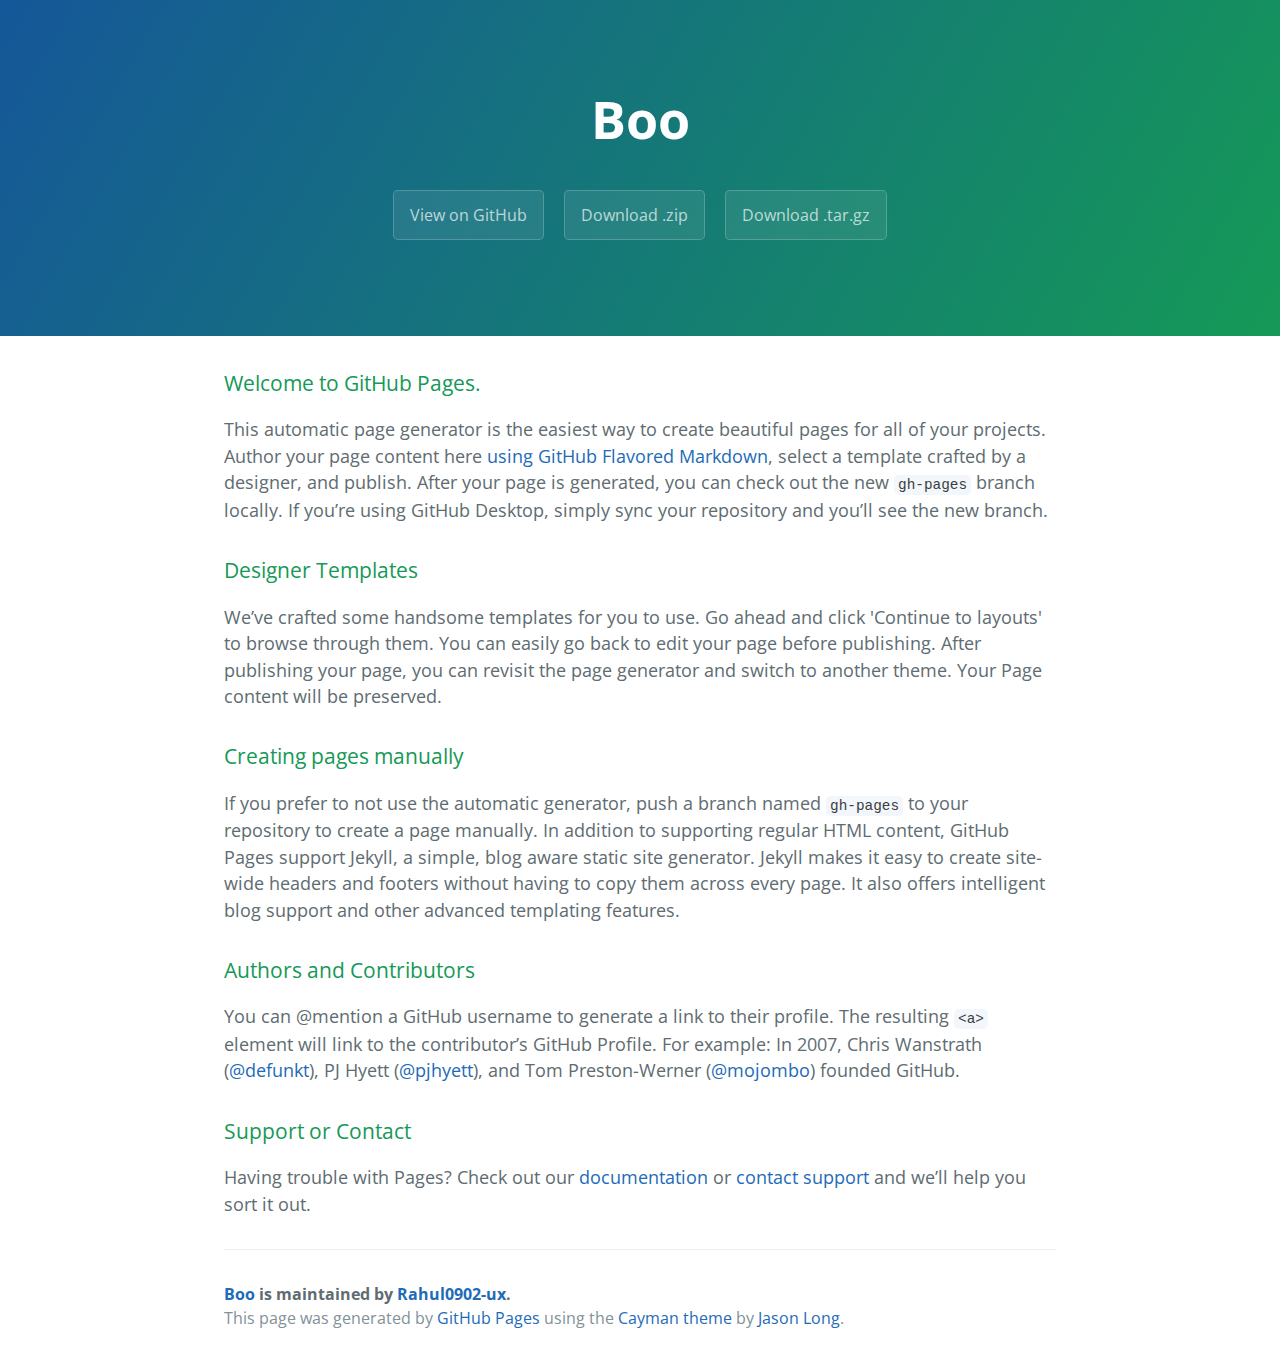
==== commit 108225ee: "Create master branch via GitHub" ====
--- a/index.html
+++ b/index.html
@@ -1,311 +1,48 @@
 <!DOCTYPE html>
-<html lang="en">
+<html lang="en-us">
+  <head>
+    <meta charset="UTF-8">
+    <title>Boo by Rahul0902-ux</title>
+    <meta name="viewport" content="width=device-width, initial-scale=1">
+    <link rel="stylesheet" type="text/css" href="stylesheets/normalize.css" media="screen">
+    <link href='https://fonts.googleapis.com/css?family=Open+Sans:400,700' rel='stylesheet' type='text/css'>
+    <link rel="stylesheet" type="text/css" href="stylesheets/stylesheet.css" media="screen">
+    <link rel="stylesheet" type="text/css" href="stylesheets/github-light.css" media="screen">
+  </head>
+  <body>
+    <section class="page-header">
+      <h1 class="project-name">Boo</h1>
+      <h2 class="project-tagline"></h2>
+      <a href="https://github.com/Rahul0902-ux/boo" class="btn">View on GitHub</a>
+      <a href="https://github.com/Rahul0902-ux/boo/zipball/master" class="btn">Download .zip</a>
+      <a href="https://github.com/Rahul0902-ux/boo/tarball/master" class="btn">Download .tar.gz</a>
+    </section>
 
-<head>
-     <!-- Required meta tags always come first -->
-     <meta charset="utf-8">
-     <meta name="viewport" content="width=device-width, initial-scale=1, shrink-to-fit=no">
-     <meta http-equiv="x-ua-compatible" content="ie=edge">
- 
-     <!-- Bootstrap CSS -->
-     <link rel="stylesheet" href="node_modules/bootstrap/dist/css/bootstrap.min.css">
-     <link rel="stylesheet" href="css/style.css">
-     <link rel="stylesheet" href="node_modules/font-awesome/css/font-awesome.min.css">
-     <link rel="stylesheet" href="node_modules/bootstrap-social/bootstrap-social.css">
-     <title>Ristorante Con Fusion</title>
-</head>
+    <section class="main-content">
+      <h3>
+<a id="welcome-to-github-pages" class="anchor" href="#welcome-to-github-pages" aria-hidden="true"><span aria-hidden="true" class="octicon octicon-link"></span></a>Welcome to GitHub Pages.</h3>
+<p>This automatic page generator is the easiest way to create beautiful pages for all of your projects. Author your page content here <a href="https://guides.github.com/features/mastering-markdown/">using GitHub Flavored Markdown</a>, select a template crafted by a designer, and publish. After your page is generated, you can check out the new <code>gh-pages</code> branch locally. If you’re using GitHub Desktop, simply sync your repository and you’ll see the new branch.</p>
+<h3>
+<a id="designer-templates" class="anchor" href="#designer-templates" aria-hidden="true"><span aria-hidden="true" class="octicon octicon-link"></span></a>Designer Templates</h3>
+<p>We’ve crafted some handsome templates for you to use. Go ahead and click 'Continue to layouts' to browse through them. You can easily go back to edit your page before publishing. After publishing your page, you can revisit the page generator and switch to another theme. Your Page content will be preserved.</p>
+<h3>
+<a id="creating-pages-manually" class="anchor" href="#creating-pages-manually" aria-hidden="true"><span aria-hidden="true" class="octicon octicon-link"></span></a>Creating pages manually</h3>
+<p>If you prefer to not use the automatic generator, push a branch named <code>gh-pages</code> to your repository to create a page manually. In addition to supporting regular HTML content, GitHub Pages support Jekyll, a simple, blog aware static site generator. Jekyll makes it easy to create site-wide headers and footers without having to copy them across every page. It also offers intelligent blog support and other advanced templating features.</p>
+<h3>
+<a id="authors-and-contributors" class="anchor" href="#authors-and-contributors" aria-hidden="true"><span aria-hidden="true" class="octicon octicon-link"></span></a>Authors and Contributors</h3>
+<p>You can @mention a GitHub username to generate a link to their profile. The resulting <code>&lt;a&gt;</code> element will link to the contributor’s GitHub Profile. For example: In 2007, Chris Wanstrath (<a class="user-mention" data-hovercard-type="user" data-hovercard-url="/users/defunkt/hovercard" data-octo-click="hovercard-link-click" data-octo-dimensions="link_type:self" href="https://github.com/defunkt">@defunkt</a>), PJ Hyett (<a class="user-mention" data-hovercard-type="user" data-hovercard-url="/users/pjhyett/hovercard" data-octo-click="hovercard-link-click" data-octo-dimensions="link_type:self" href="https://github.com/pjhyett">@pjhyett</a>), and Tom Preston-Werner (<a class="user-mention" data-hovercard-type="user" data-hovercard-url="/users/mojombo/hovercard" data-octo-click="hovercard-link-click" data-octo-dimensions="link_type:self" href="https://github.com/mojombo">@mojombo</a>) founded GitHub.</p>
+<h3>
+<a id="support-or-contact" class="anchor" href="#support-or-contact" aria-hidden="true"><span aria-hidden="true" class="octicon octicon-link"></span></a>Support or Contact</h3>
+<p>Having trouble with Pages? Check out our <a href="https://help.github.com/pages">documentation</a> or <a href="https://github.com/contact">contact support</a> and we’ll help you sort it out.</p>
 
-<body>
-  <nav class="navbar navbar-dark navbar-expand-sm  fixed-top">
-      <div class="container">
-          <button class="navbar-toggler" type="button" data-toggle="collapse" data-target="#Navbar">
-          <span class="navbar-toggler-icon"></span>
-          </button>
-          <a class="navbar-brand mr-auto" href="#"><img src="img/logo.png"height="30" width="40"></a>
-          <div class="collapse navbar-collapse" id="Navbar">
-            <ul class="navbar-nav mr-auto">
-                <li class="nav-item active"><a class="nav-link" href="#"><i class="fa fa-home fa-lg"></i>Home</a></li> 
-                <li class="nav-item"><a class="nav-link" href="./aboutus.html"><i class="fa fa-info fa-lg"></i>About</a></li> 
-                <li class="nav-item"><a class="nav-link" href="#"><i class="fa fa-list fa-lg"></i>Menu</a></li>           
-                <li class="nav-item"><a class="nav-link" href="./contactus.html"><i class="fa fa-phone fa-lg"></i>Contact</a></li>           
-                </ul>
-                <span class="navbar-text">
-                    <a data-toggle="modal" data-target="#loginmodal">
-                    <span class="fa fa-sign-in"></span> Login</a>
-                </span>
-          </div>
-      </div>
-  </nav>
-    <div id="loginmodal" class="modal fade" role="dialog">
-       <div class="modal-dialog modal-lg" role="content">
-           <div class="modal-content">
-               <div class="modal-header">
-                   <h4 class="modal-title">Login</h4>
-                   <button type="button" class="close" data-dismiss="modal">&times;</button>
-               </div>
-               <div class="modal-body">    
-                   <form>
-                       <div class="form-row">
-                <div class="form-group col-sm-4">
-                    <label for="Email" class="sr-only"></label> 
-                        <input type="email" class="form-control" id="email" name="email" placeholder=" Enter Email">
-                    
-                </div>
-                <div class="form-group col-sm-4">
-                    <label for="password" class="sr-only"></label> 
-                   
-                        <input type="password" class="form-control" id="password" name="password" placeholder="password">
-                   
-                </div>
-                <div class="col-sm-auto">
-                <div class="form-check">
-                    <input class="form-check-input" type="checkbox">
-                    <label class="form-check-label">Remember me</label>
-                </div>
-                </div>
-             </div>
-                <div class="form-row">
-                   
-                        <button type="button" class="btn btn-secondary btn-sm ml-auto" data-dismiss="modal">Cancel</button>
-                        <button type="submit" class="btn-primary ml-1">Sign in</button>
-                   
-                </div>
-                </form>
+      <footer class="site-footer">
+        <span class="site-footer-owner"><a href="https://github.com/Rahul0902-ux/boo">Boo</a> is maintained by <a href="https://github.com/Rahul0902-ux">Rahul0902-ux</a>.</span>
 
-               </div>
-           </div>
-       </div>
-    </div>
-    <header class="jumbotron">
-        <div class="container">
-            <div class="row row-header">
-                <div class="col-12 col-sm-6">
-                    <h1>Ristorante con Fusion</h1>
-                    <p>We take inspiration from the World's best cuisines, and create a unique fusion experience. Our lipsmacking creations will tickle your culinary senses!</p>
-                </div>
-                <div class="col-12 col-sm-4 align-self-center">
-                    <img src="img/logo.png" class="img-fluid">
-                </div>
-                <div class="col-12 col-sm-2 align-self-center">
-                        <a role="button" class="btn btn-block nav-link btn-warning"  data-toggle="tooltip" data-html="true"  title="Or Call us at  <br><strong>+852 12345678</strong>"
-                            data-placement="bottom" href="#Table">Reserve Table</a>
-                </div>
-            </div>
-        </div>
-    </header>
+        <span class="site-footer-credits">This page was generated by <a href="https://pages.github.com">GitHub Pages</a> using the <a href="https://github.com/jasonlong/cayman-theme">Cayman theme</a> by <a href="https://twitter.com/jasonlong">Jason Long</a>.</span>
+      </footer>
 
-    <div class="container">
-        <div class="row row-content">
-            <div class="col">
-                <div id="mycarousel" class="carousel slide" data-ride="carousel">
-                    <div class="carousel-inner" role="listbox">
-                        <div class="carousel-item active">
-                            <img class="d-block img-fluid" src="img/uthappizza.png" alt="uthappizza">
-                                <div class="carousel-caption">
-                                    <h2>Uthappizza <span class="badge badge-danger">HOT</span> <span class="badge badge-pill badge-secondary">$4.99</span></h2>
-                                   
-                                        <p>A unique com9bination of Indian Uthappam (pancake) and Italian pizza, topped with Cerignola olives, ripe vine cherry tomatoes, Vidalia onion, Guntur chillies and Buffalo Paneer.</p>
-                                        
-                                </div>
-                        </div>
-                        <div class="carousel-item">
-                            <img class="d-block img-fluid" src="img/buffet.png" alt="buffet">
-                                <div class="carousel-caption d-none d-md-block">
-                                    <h2>Weekend Grand Buffet <span class="badge badge-danger">NEW</span></h2>
-                                   
-                                        <p>Featuring mouthwatering combinations with a choice of five different salads, six enticing appetizers, six main entrees and five choicest desserts. Free flowing bubbly and soft drinks. All for just $19.99 per person </p>
-                                        
-                                </div>
-                        </div>
-                        <div class="carousel-item">
-                            <img class="d-block img-fluid" src="img/alberto.png" alt="alberto">
-                                <div class="carousel-caption d-none d-md-block">
-                                    <h2>Alberto Somayya</h2>
-                                    <h4>Executive Chef</h4>
-                                   
-                                        <p>Award winning three-star Michelin chef with wide International experience having worked closely with whos-who in the culinary world, he specializes in creating mouthwatering Indo-Italian fusion experiences. </p>
-                                       
-                                </div>
-                        </div>
-                        <ol class="carousel-indicators">
-                            <li data-target="#mycarousel" data-slide-to="0" class="active"></li>
-                            <li data-target="#mycarousel" data-slide-to="1"></li>
-                            <li data-target="#mycarousel" data-slide-to="2"></li>
-                        </ol>
-                        <a class="carousel-control-prev" href="#mycarousel" role="button" data-slide="prev">
-                            <span class="carousel-control-prev-icon"></span>
-                        </a>
-                        <a class="carousel-control-next" href="#mycarousel" role="button" data-slide="next">
-                            <span class="carousel-control-next-icon"></span>
-                        </a>
-                    </div>
-                </div>
-            </div>
-        </div>
-        <div class="row row-content align-self-center">
-            <div class="col-12 col-sm-4 order-sm-last col-md-3">
-                <h3>Our Lipsmacking Culinary Creations</h3>
-            </div>
-            <div class="col col-sm order-sm-first col-md">
-                <div class="media">
-                    <img class="d-flex mr-2 img-thumbnail align-self-center"
-                            src="img/uthappizza.png" alt="Uthappizza">
-                    <div class="media-body">
-                        <h2 class="mt-3">Uthappizza <span class="badge badge-danger">HOT</span> <span class="badge badge-pill badge-secondary">$4.99</span></h2>
-                        <div class="d-none d-sm-block">
-                            <p>A unique combination of Indian Uthappam (pancake) and Italian pizza, topped with Cerignola olives, ripe vine cherry tomatoes, Vidalia onion, Guntur chillies and Buffalo Paneer.</p>
-                            </div>
-                        </div>
-            </div>
-            </div>
-        </div>
+    </section>
 
-
-        <div class="row row-content align-self-center">
-            <div class="col-12 col-sm-4 order-sm-first col-md-3">
-                <h3>This Month's Promotions</h3>
-            </div>
-            <div class="col col-sm order-sm-last col-md">
-                <div class="media">
-                     <div class="media-body">
-                     <h2 class="mt-0">Weekend Grand Buffet <span class="badge badge-danger">NEW</span></h2>
-                     <div class="d-none d-sm-block">
-                     <p>Featuring mouthwatering combinations with a choice of five different salads, six enticing appetizers, six main entrees and five choicest desserts. Free flowing bubbly and soft drinks. All for just $19.99 per person </p>
-                     </div>
-                    </div>
-                 <img class="d-flex mr-2 img-thumbnail align-self-center"src="img/buffet.png" alt="buffet">  
-            </div>
-        </div>
-        </div>
-
-        <div class="row row-content align-self-center">
-            <div class="col-12 col-sm-4 order-sm-last col-md-3">
-                <h3>Meet our Culinary Specialists</h3>
-            </div>
-            <div class="col col-sm order-sm-first col-md">
-                <div class="media">
-                    <img class="d-flex mr-3 img-thumbnail align-self-center"
-                            src="img/alberto.png" alt="Alberto Somayya">
-                    <div class="media-body">
-                        <h2 class="mt-0">Alberto Somayya</h2>
-                <h4>Executive Chef</h4>
-                <div class="d-none d-sm-block">
-                <p>Award winning three-star Michelin chef with wide International experience having worked closely with whos-who in the culinary world, he specializes in creating mouthwatering Indo-Italian fusion experiences. </p>
-                </div>
-            </div>
-            </div>
-            </div>
-        </div>
-        <div id="Table">
-         <div class="row row-content align-self-center">
-            <div class=" col-12 col-sm-8 offset-sm-2" id="Table">
-                <div class="card">
-                    <h3 class="card-header  bg-warning text-white">Reserve a Table</h3>
-                    <div class="card-body col-12 " id="Table">
-                        <dl class="row">
-                            <dt class="col-sm-2">Number of Guests</dt>
-                            <div class="form-check form-check-inline">
-                               
-                                <input class="form-check-input" type="radio" >
-                                <label class="form-check-label" > 1</label>
-                               
-                              </div>
-                              <div class="form-check form-check-inline">
-                                <input class="form-check-input" type="radio">
-                                <label class="form-check-label" >2</label>
-                              </div>
-                              <div class="form-check form-check-inline">
-                                <input class="form-check-input" type="radio">
-                                <label class="form-check-label">3</label>
-                              </div>
-                              <div class="form-check form-check-inline">
-                                <input class="form-check-input" type="radio" >
-                                <label class="form-check-label">4</label>
-                              </div>
-                              <div class="form-check form-check-inline">
-                                <input class="form-check-input" type="radio">
-                                <label class="form-check-label">5</label>
-                              </div>
-                              <div class="form-check form-check-inline">
-                                <input class="form-check-input" type="radio">
-                                <label class="form-check-label">6</label>
-                              </div>
-                        </dl>
-                        <div class="form-group row">
-                            <dt class=" col-12 col-md-2 col-form-label">Date and Time</dt>
-                            <div class="col-12 col-md-4">
-                                <input type=" " class="form-control" id="Date" name="Date" placeholder="Date">
-                            </div> 
-                            <div class="col-12 col-md-5">
-                                <input type=" " class="form-control" id="time" name="time" placeholder="Time">
-                            </div>
-                        </div>
-                        <div class="form-group row">
-                            <div class="offset-md-2 col-md-10">
-                                <button type="Submit" class="btn btn-primary">Reserve</button>
-                            </div>
-                        </div>
-                    </div>
-                </div>
-             
-            </div>
-         </div>
-         </div>
-       
-    
-    </div>
-
-    <footer class="footer col-12">
-        <div class="container">
-            <div class="row">             
-                <div class="col-4 offset-1 col-sm-2">
-                    <h5>Links</h5>
-                    <ul class="list-unstyled">
-                        <li><a href="#">Home</a></li>
-                        <li><a href="./aboutus.html">About</a></li>
-                        <li><a href="#">Menu</a></li>
-                        <li><a href="./contactus.html">Contact</a></li>
-                    </ul>
-                </div>
-                <div class="col-7 col-sm-5">
-                    <h5>Our Address</h5>
-                    <address>
-		              121, Clear Water Bay Road<br>
-		              Clear Water Bay, Kowloon<br>
-		              HONG KONG<br>
-		              <i class="fa fa-phone fa-lg"></i>: +852 1234 5678<br>
-		              <i class="fa fa-fax fa-lg"></i>: +852 8765 4321<br>
-		              <i class="fa fa-envelope fa-lg"></i> <a href="mailto:confusion@food.net">confusion@food.net</a>
-		           </address>
-                </div>
-                <div class="col-12 col-sm-4">
-                    <div class="text-center">
-                        <a class="btn btn-social-icon btn-google" href="http://google.com/+"><i class="fa fa-google-plus fa-lg"></i></a>
-                        <a class="btn btn-social-icon btn-facebook" href="http://www.facebook.com/profile.php?id="><i class="fa fa-facebook fa-lg"></i></a>
-                        <a class="btn btn-social-icon btn-linkedin"href="http://www.linkedin.com/in/"><i class="fa fa-linkedin fa-lg"></i></a>
-                        <a class="btn btn-social-icon btn-twitter"href="http://twitter.com/"><i class="fa fa-twitter fa-lg"></i></a>
-                        <a class="btn btn-social-icon btn-youtube"href="http://youtube.com/"><i class="fa fa-youtube fa-lg"></i></a>
-                        <a class="btn btn-social-icon btn-envelope-o"href="mailto:"><i class="fa fa-envelope-o fa-lg"></i></a>
-                    </div>
-                </div>
-           </div>
-           <div class="row justify-content-center">             
-                <div class="col-auto">
-                    <p>© Copyright 2018 Ristorante Con Fusion</p>
-                </div>
-           </div>
-        </div>
-    </footer>
-     <!-- jQuery first, then Popper.js, then Bootstrap JS. -->
-     <script src="node_modules/jquery/dist/jquery.slim.min.js"></script>
-     <script src="node_modules/popper.js/dist/umd/popper.min.js"></script>
-     <script src="node_modules/bootstrap/dist/js/bootstrap.min.js"></script>
-     <script>
-        $(document).ready(function(){
-            $('[data-toggle="tooltip"]').tooltip();
-        });
-    </script>
-
-</body>
-
-</html>+  
+  </body>
+</html>
--- a/stylesheets/stylesheet.css
+++ b/stylesheets/stylesheet.css
@@ -0,0 +1,245 @@
+* {
+  box-sizing: border-box; }
+
+body {
+  padding: 0;
+  margin: 0;
+  font-family: "Open Sans", "Helvetica Neue", Helvetica, Arial, sans-serif;
+  font-size: 16px;
+  line-height: 1.5;
+  color: #606c71; }
+
+a {
+  color: #1e6bb8;
+  text-decoration: none; }
+  a:hover {
+    text-decoration: underline; }
+
+.btn {
+  display: inline-block;
+  margin-bottom: 1rem;
+  color: rgba(255, 255, 255, 0.7);
+  background-color: rgba(255, 255, 255, 0.08);
+  border-color: rgba(255, 255, 255, 0.2);
+  border-style: solid;
+  border-width: 1px;
+  border-radius: 0.3rem;
+  transition: color 0.2s, background-color 0.2s, border-color 0.2s; }
+  .btn + .btn {
+    margin-left: 1rem; }
+
+.btn:hover {
+  color: rgba(255, 255, 255, 0.8);
+  text-decoration: none;
+  background-color: rgba(255, 255, 255, 0.2);
+  border-color: rgba(255, 255, 255, 0.3); }
+
+@media screen and (min-width: 64em) {
+  .btn {
+    padding: 0.75rem 1rem; } }
+
+@media screen and (min-width: 42em) and (max-width: 64em) {
+  .btn {
+    padding: 0.6rem 0.9rem;
+    font-size: 0.9rem; } }
+
+@media screen and (max-width: 42em) {
+  .btn {
+    display: block;
+    width: 100%;
+    padding: 0.75rem;
+    font-size: 0.9rem; }
+    .btn + .btn {
+      margin-top: 1rem;
+      margin-left: 0; } }
+
+.page-header {
+  color: #fff;
+  text-align: center;
+  background-color: #159957;
+  background-image: linear-gradient(120deg, #155799, #159957); }
+
+@media screen and (min-width: 64em) {
+  .page-header {
+    padding: 5rem 6rem; } }
+
+@media screen and (min-width: 42em) and (max-width: 64em) {
+  .page-header {
+    padding: 3rem 4rem; } }
+
+@media screen and (max-width: 42em) {
+  .page-header {
+    padding: 2rem 1rem; } }
+
+.project-name {
+  margin-top: 0;
+  margin-bottom: 0.1rem; }
+
+@media screen and (min-width: 64em) {
+  .project-name {
+    font-size: 3.25rem; } }
+
+@media screen and (min-width: 42em) and (max-width: 64em) {
+  .project-name {
+    font-size: 2.25rem; } }
+
+@media screen and (max-width: 42em) {
+  .project-name {
+    font-size: 1.75rem; } }
+
+.project-tagline {
+  margin-bottom: 2rem;
+  font-weight: normal;
+  opacity: 0.7; }
+
+@media screen and (min-width: 64em) {
+  .project-tagline {
+    font-size: 1.25rem; } }
+
+@media screen and (min-width: 42em) and (max-width: 64em) {
+  .project-tagline {
+    font-size: 1.15rem; } }
+
+@media screen and (max-width: 42em) {
+  .project-tagline {
+    font-size: 1rem; } }
+
+.main-content :first-child {
+  margin-top: 0; }
+.main-content img {
+  max-width: 100%; }
+.main-content h1, .main-content h2, .main-content h3, .main-content h4, .main-content h5, .main-content h6 {
+  margin-top: 2rem;
+  margin-bottom: 1rem;
+  font-weight: normal;
+  color: #159957; }
+.main-content p {
+  margin-bottom: 1em; }
+.main-content code {
+  padding: 2px 4px;
+  font-family: Consolas, "Liberation Mono", Menlo, Courier, monospace;
+  font-size: 0.9rem;
+  color: #383e41;
+  background-color: #f3f6fa;
+  border-radius: 0.3rem; }
+.main-content pre {
+  padding: 0.8rem;
+  margin-top: 0;
+  margin-bottom: 1rem;
+  font: 1rem Consolas, "Liberation Mono", Menlo, Courier, monospace;
+  color: #567482;
+  word-wrap: normal;
+  background-color: #f3f6fa;
+  border: solid 1px #dce6f0;
+  border-radius: 0.3rem; }
+  .main-content pre > code {
+    padding: 0;
+    margin: 0;
+    font-size: 0.9rem;
+    color: #567482;
+    word-break: normal;
+    white-space: pre;
+    background: transparent;
+    border: 0; }
+.main-content .highlight {
+  margin-bottom: 1rem; }
+  .main-content .highlight pre {
+    margin-bottom: 0;
+    word-break: normal; }
+.main-content .highlight pre, .main-content pre {
+  padding: 0.8rem;
+  overflow: auto;
+  font-size: 0.9rem;
+  line-height: 1.45;
+  border-radius: 0.3rem; }
+.main-content pre code, .main-content pre tt {
+  display: inline;
+  max-width: initial;
+  padding: 0;
+  margin: 0;
+  overflow: initial;
+  line-height: inherit;
+  word-wrap: normal;
+  background-color: transparent;
+  border: 0; }
+  .main-content pre code:before, .main-content pre code:after, .main-content pre tt:before, .main-content pre tt:after {
+    content: normal; }
+.main-content ul, .main-content ol {
+  margin-top: 0; }
+.main-content blockquote {
+  padding: 0 1rem;
+  margin-left: 0;
+  color: #819198;
+  border-left: 0.3rem solid #dce6f0; }
+  .main-content blockquote > :first-child {
+    margin-top: 0; }
+  .main-content blockquote > :last-child {
+    margin-bottom: 0; }
+.main-content table {
+  display: block;
+  width: 100%;
+  overflow: auto;
+  word-break: normal;
+  word-break: keep-all; }
+  .main-content table th {
+    font-weight: bold; }
+  .main-content table th, .main-content table td {
+    padding: 0.5rem 1rem;
+    border: 1px solid #e9ebec; }
+.main-content dl {
+  padding: 0; }
+  .main-content dl dt {
+    padding: 0;
+    margin-top: 1rem;
+    font-size: 1rem;
+    font-weight: bold; }
+  .main-content dl dd {
+    padding: 0;
+    margin-bottom: 1rem; }
+.main-content hr {
+  height: 2px;
+  padding: 0;
+  margin: 1rem 0;
+  background-color: #eff0f1;
+  border: 0; }
+
+@media screen and (min-width: 64em) {
+  .main-content {
+    max-width: 64rem;
+    padding: 2rem 6rem;
+    margin: 0 auto;
+    font-size: 1.1rem; } }
+
+@media screen and (min-width: 42em) and (max-width: 64em) {
+  .main-content {
+    padding: 2rem 4rem;
+    font-size: 1.1rem; } }
+
+@media screen and (max-width: 42em) {
+  .main-content {
+    padding: 2rem 1rem;
+    font-size: 1rem; } }
+
+.site-footer {
+  padding-top: 2rem;
+  margin-top: 2rem;
+  border-top: solid 1px #eff0f1; }
+
+.site-footer-owner {
+  display: block;
+  font-weight: bold; }
+
+.site-footer-credits {
+  color: #819198; }
+
+@media screen and (min-width: 64em) {
+  .site-footer {
+    font-size: 1rem; } }
+
+@media screen and (min-width: 42em) and (max-width: 64em) {
+  .site-footer {
+    font-size: 1rem; } }
+
+@media screen and (max-width: 42em) {
+  .site-footer {
+    font-size: 0.9rem; } }
--- a/stylesheets/github-light.css
+++ b/stylesheets/github-light.css
@@ -0,0 +1,130 @@
+/*!
+ * GitHub Light v0.4.1
+ * Copyright (c) 2012 - 2017 GitHub, Inc.
+ * Licensed under MIT (https://github.com/primer/github-syntax-theme-generator/blob/master/LICENSE)
+ */
+
+.pl-c /* comment, punctuation.definition.comment, string.comment */ {
+  color: #6a737d;
+}
+
+.pl-c1 /* constant, entity.name.constant, variable.other.constant, variable.language, support, meta.property-name, support.constant, support.variable, meta.module-reference, markup.raw, meta.diff.header, meta.output */,
+.pl-s .pl-v /* string variable */ {
+  color: #005cc5;
+}
+
+.pl-e /* entity */,
+.pl-en /* entity.name */ {
+  color: #6f42c1;
+}
+
+.pl-smi /* variable.parameter.function, storage.modifier.package, storage.modifier.import, storage.type.java, variable.other */,
+.pl-s .pl-s1 /* string source */ {
+  color: #24292e;
+}
+
+.pl-ent /* entity.name.tag, markup.quote */ {
+  color: #22863a;
+}
+
+.pl-k /* keyword, storage, storage.type */ {
+  color: #d73a49;
+}
+
+.pl-s /* string */,
+.pl-pds /* punctuation.definition.string, source.regexp, string.regexp.character-class */,
+.pl-s .pl-pse .pl-s1 /* string punctuation.section.embedded source */,
+.pl-sr /* string.regexp */,
+.pl-sr .pl-cce /* string.regexp constant.character.escape */,
+.pl-sr .pl-sre /* string.regexp source.ruby.embedded */,
+.pl-sr .pl-sra /* string.regexp string.regexp.arbitrary-repitition */ {
+  color: #032f62;
+}
+
+.pl-v /* variable */,
+.pl-smw /* sublimelinter.mark.warning */ {
+  color: #e36209;
+}
+
+.pl-bu /* invalid.broken, invalid.deprecated, invalid.unimplemented, message.error, brackethighlighter.unmatched, sublimelinter.mark.error */ {
+  color: #b31d28;
+}
+
+.pl-ii /* invalid.illegal */ {
+  color: #fafbfc;
+  background-color: #b31d28;
+}
+
+.pl-c2 /* carriage-return */ {
+  color: #fafbfc;
+  background-color: #d73a49;
+}
+
+.pl-c2::before /* carriage-return */ {
+  content: "^M";
+}
+
+.pl-sr .pl-cce /* string.regexp constant.character.escape */ {
+  font-weight: bold;
+  color: #22863a;
+}
+
+.pl-ml /* markup.list */ {
+  color: #735c0f;
+}
+
+.pl-mh /* markup.heading */,
+.pl-mh .pl-en /* markup.heading entity.name */,
+.pl-ms /* meta.separator */ {
+  font-weight: bold;
+  color: #005cc5;
+}
+
+.pl-mi /* markup.italic */ {
+  font-style: italic;
+  color: #24292e;
+}
+
+.pl-mb /* markup.bold */ {
+  font-weight: bold;
+  color: #24292e;
+}
+
+.pl-md /* markup.deleted, meta.diff.header.from-file, punctuation.definition.deleted */ {
+  color: #b31d28;
+  background-color: #ffeef0;
+}
+
+.pl-mi1 /* markup.inserted, meta.diff.header.to-file, punctuation.definition.inserted */ {
+  color: #22863a;
+  background-color: #f0fff4;
+}
+
+.pl-mc /* markup.changed, punctuation.definition.changed */ {
+  color: #e36209;
+  background-color: #ffebda;
+}
+
+.pl-mi2 /* markup.ignored, markup.untracked */ {
+  color: #f6f8fa;
+  background-color: #005cc5;
+}
+
+.pl-mdr /* meta.diff.range */ {
+  font-weight: bold;
+  color: #6f42c1;
+}
+
+.pl-ba /* brackethighlighter.tag, brackethighlighter.curly, brackethighlighter.round, brackethighlighter.square, brackethighlighter.angle, brackethighlighter.quote */ {
+  color: #586069;
+}
+
+.pl-sg /* sublimelinter.gutter-mark */ {
+  color: #959da5;
+}
+
+.pl-corl /* constant.other.reference.link, string.other.link */ {
+  text-decoration: underline;
+  color: #032f62;
+}
+
